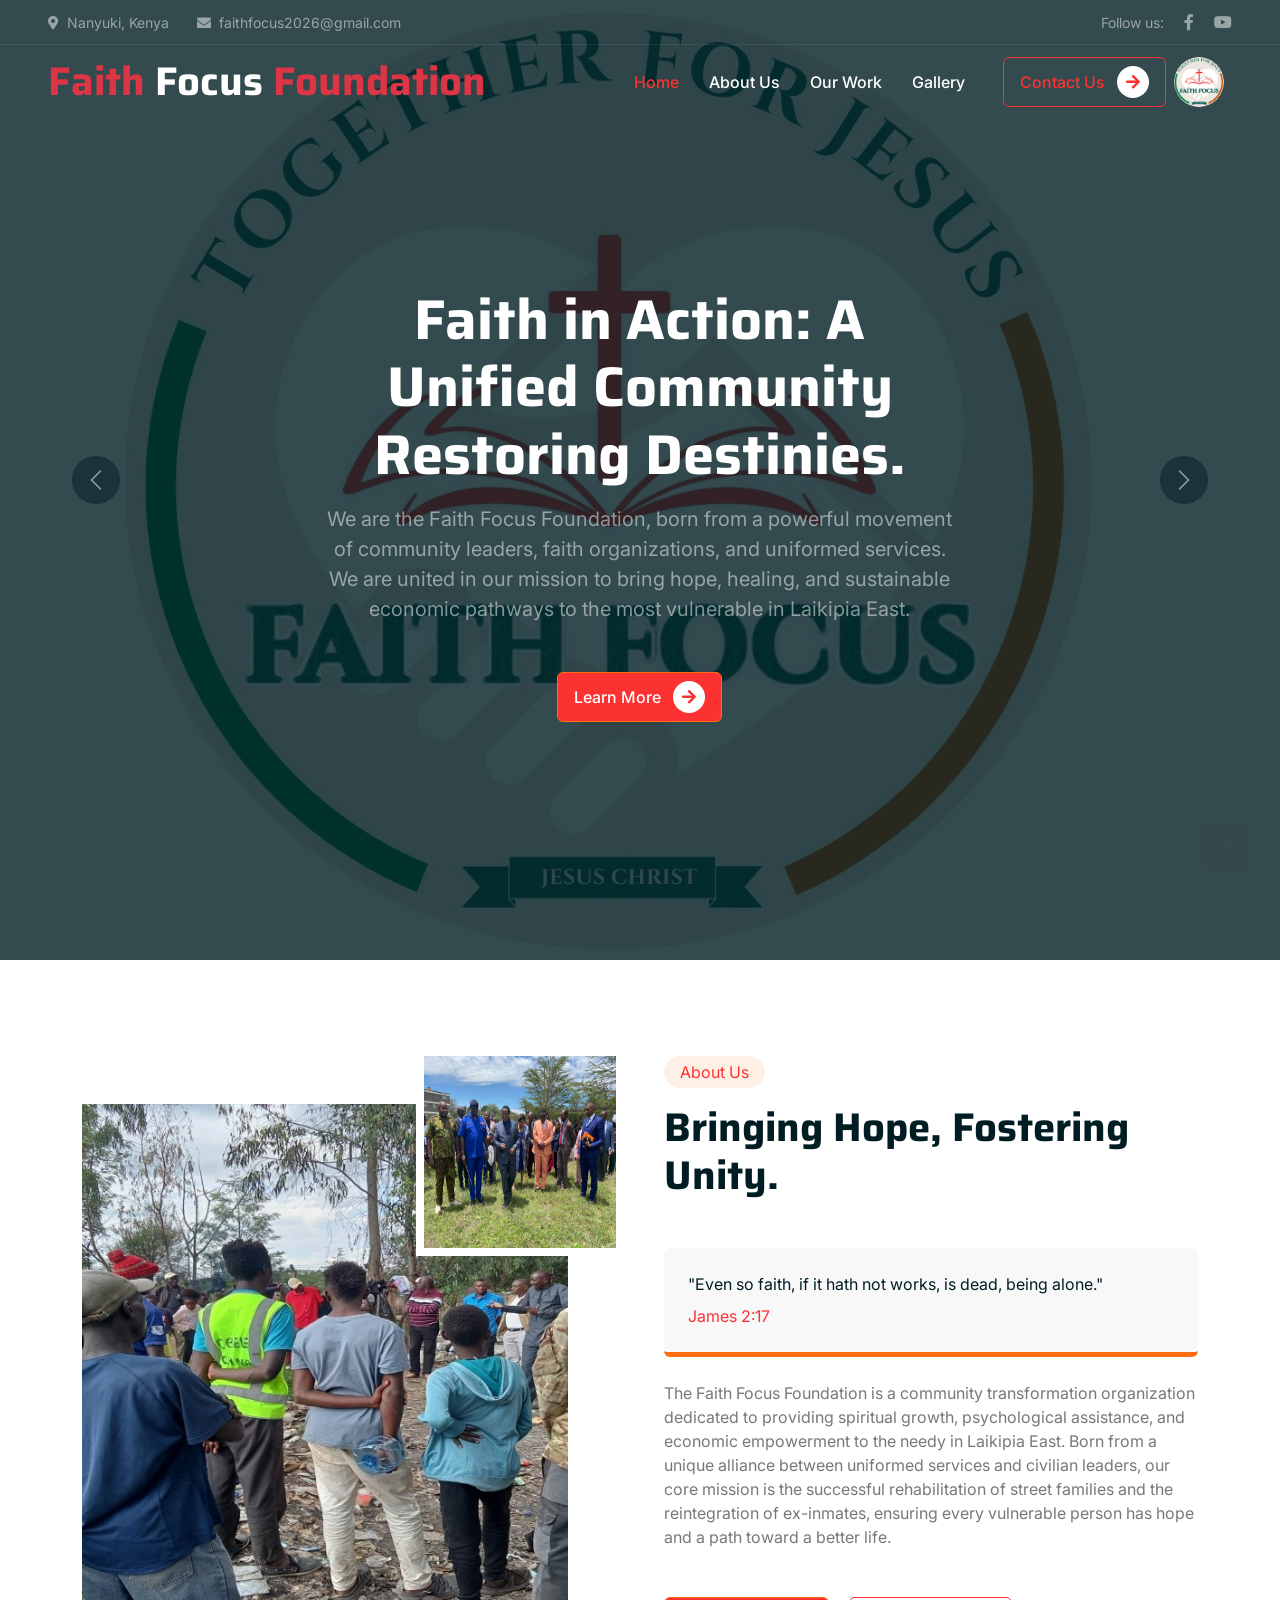
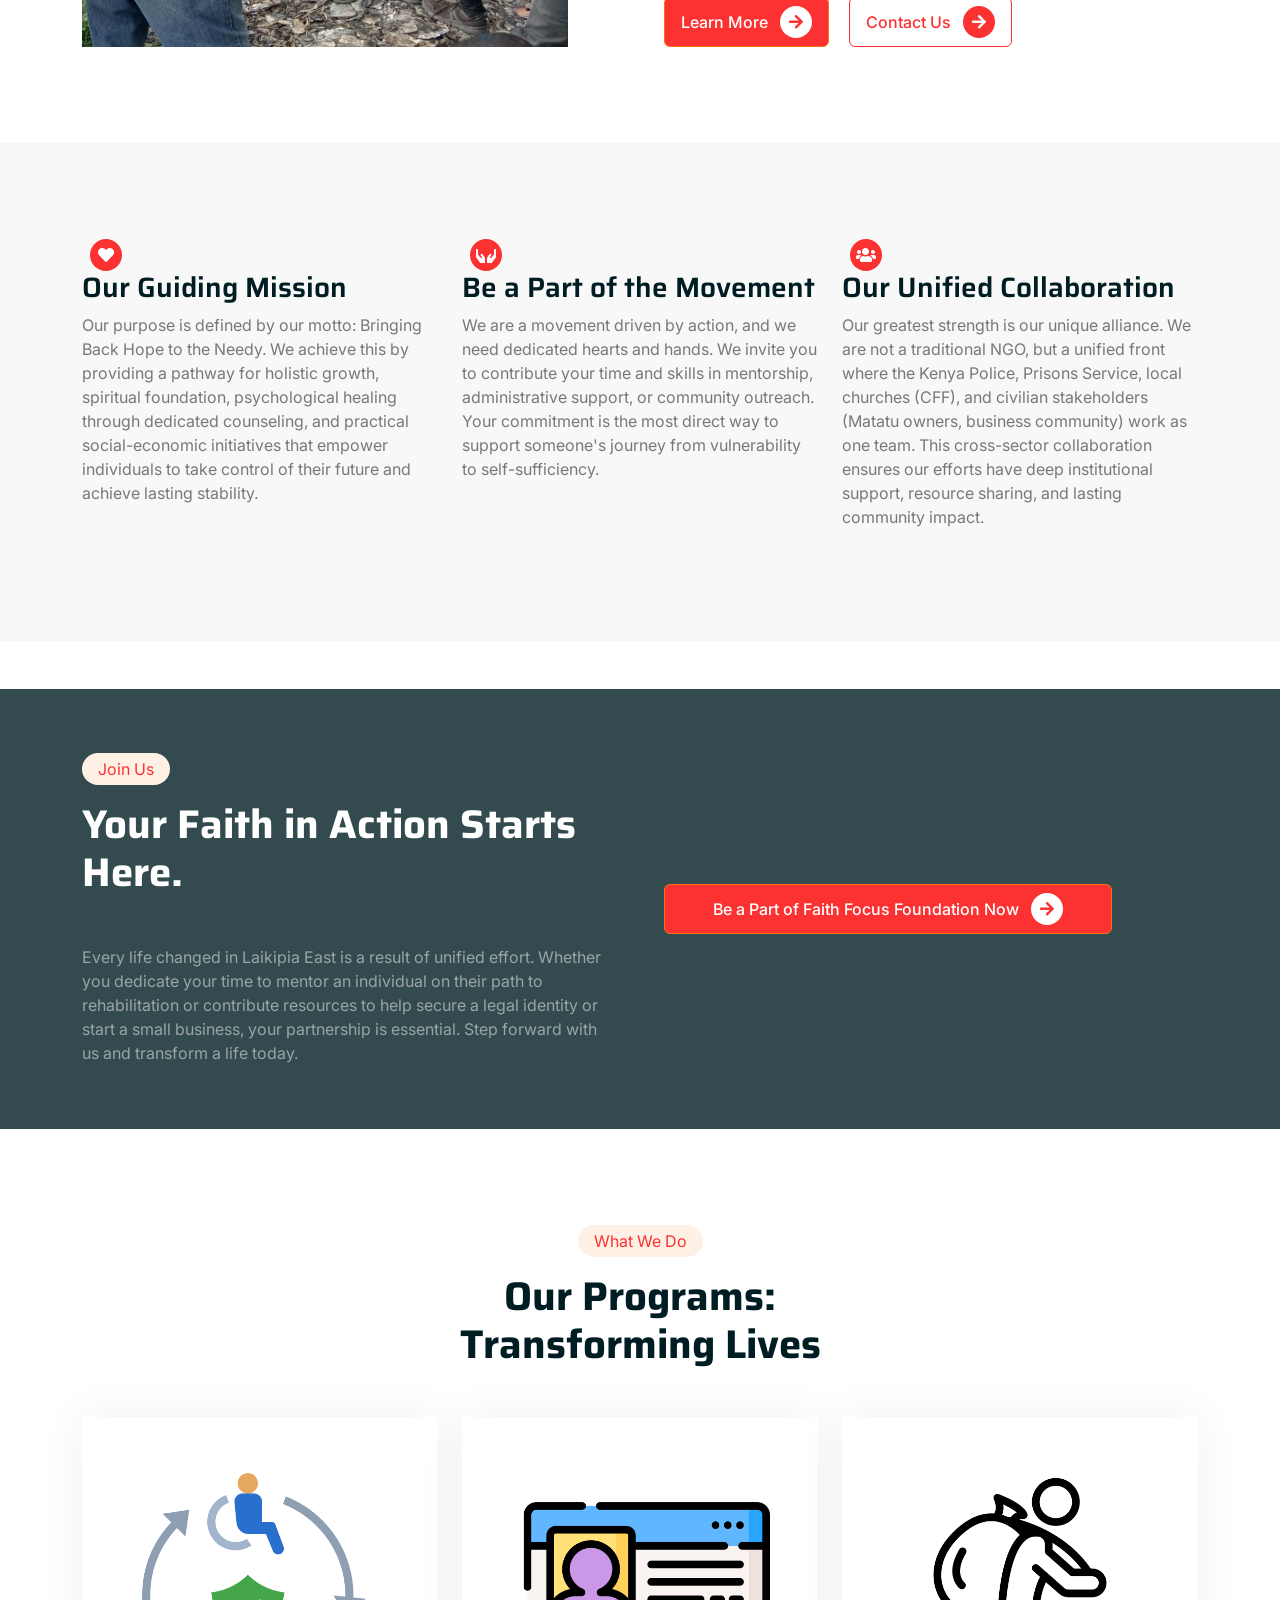
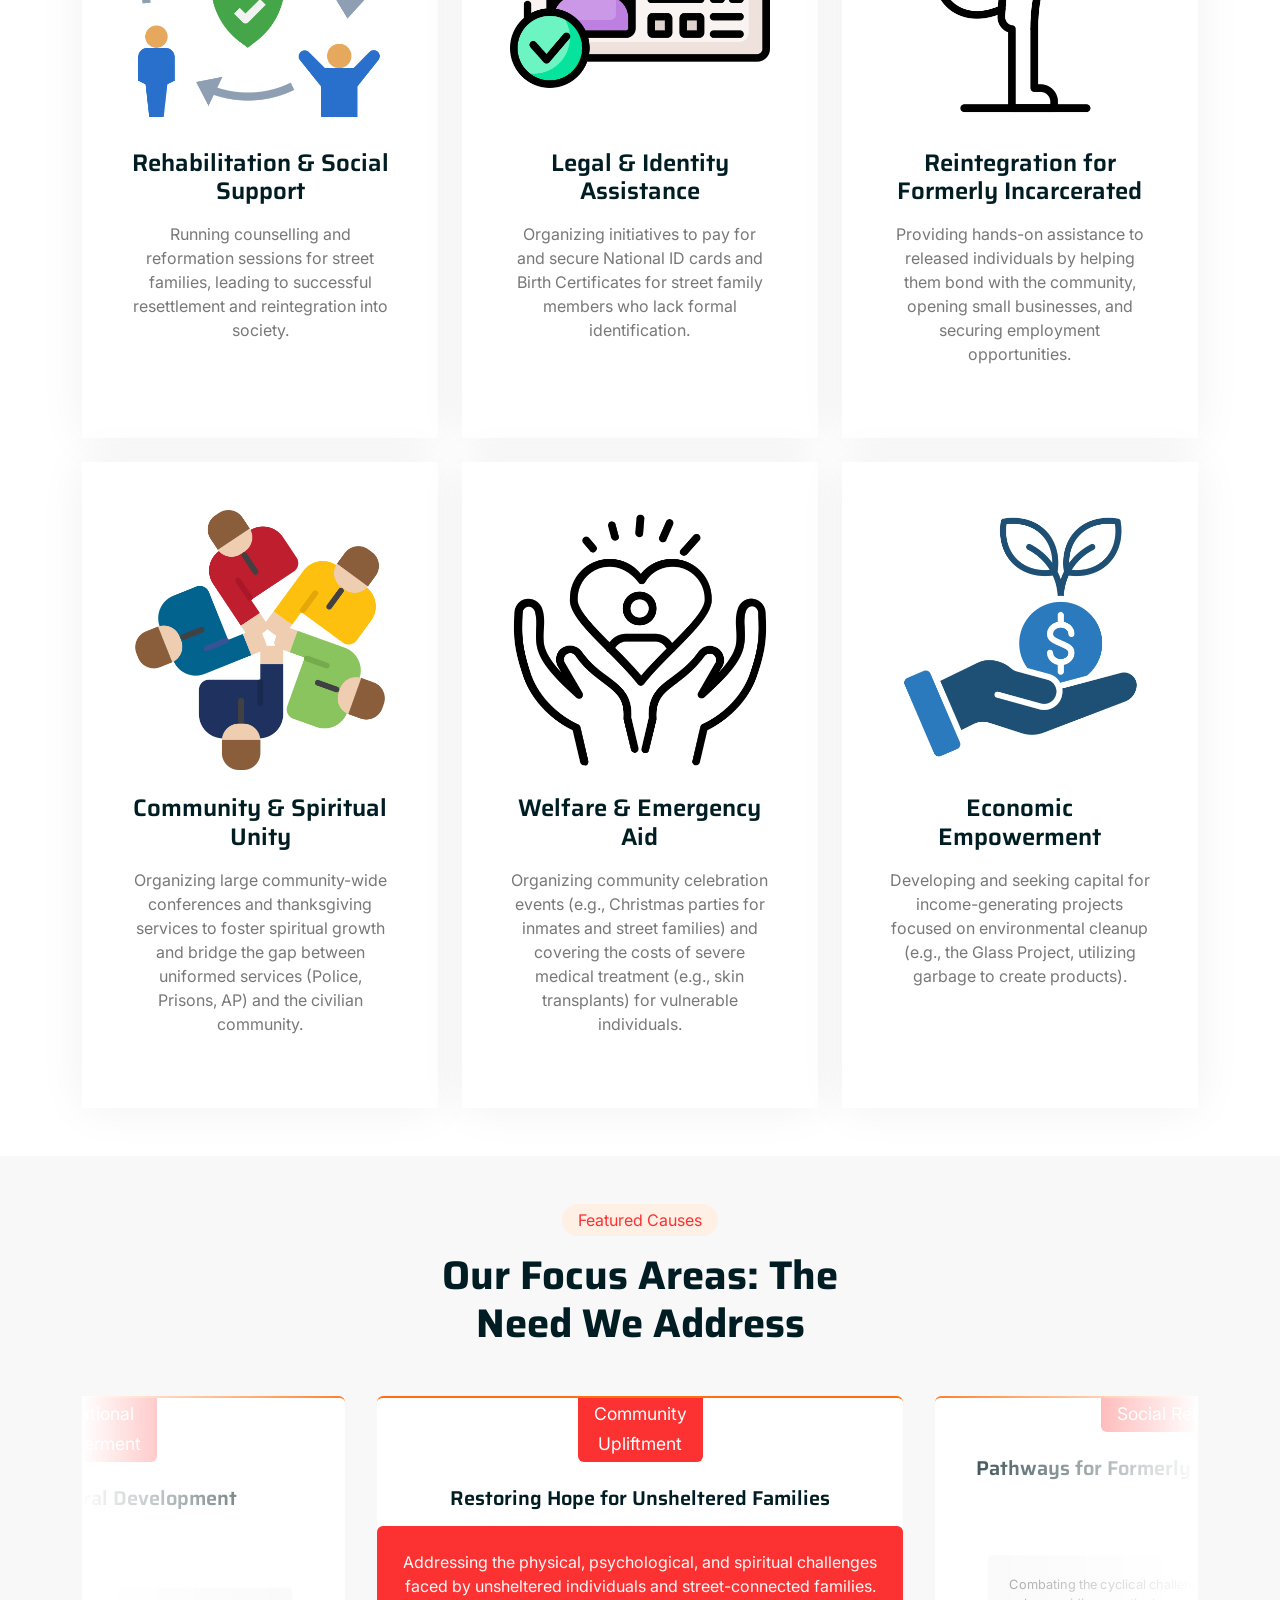
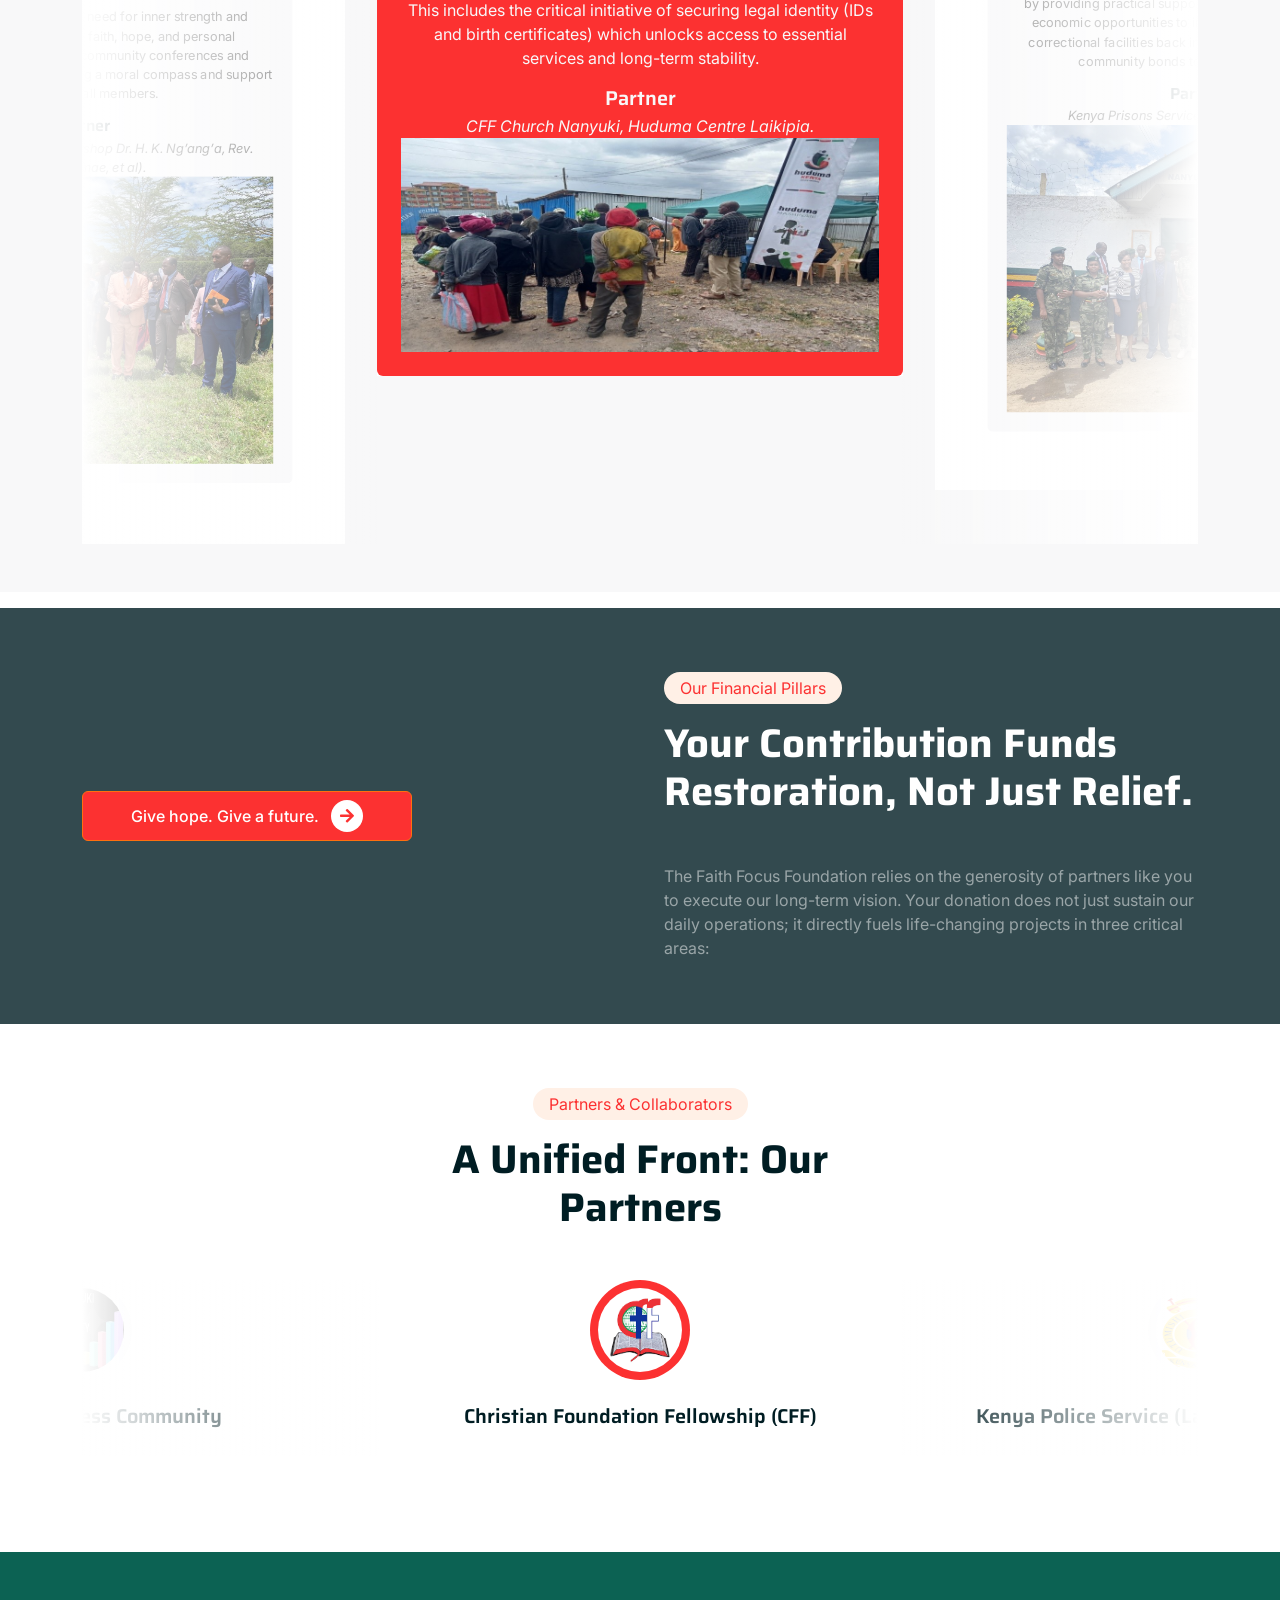
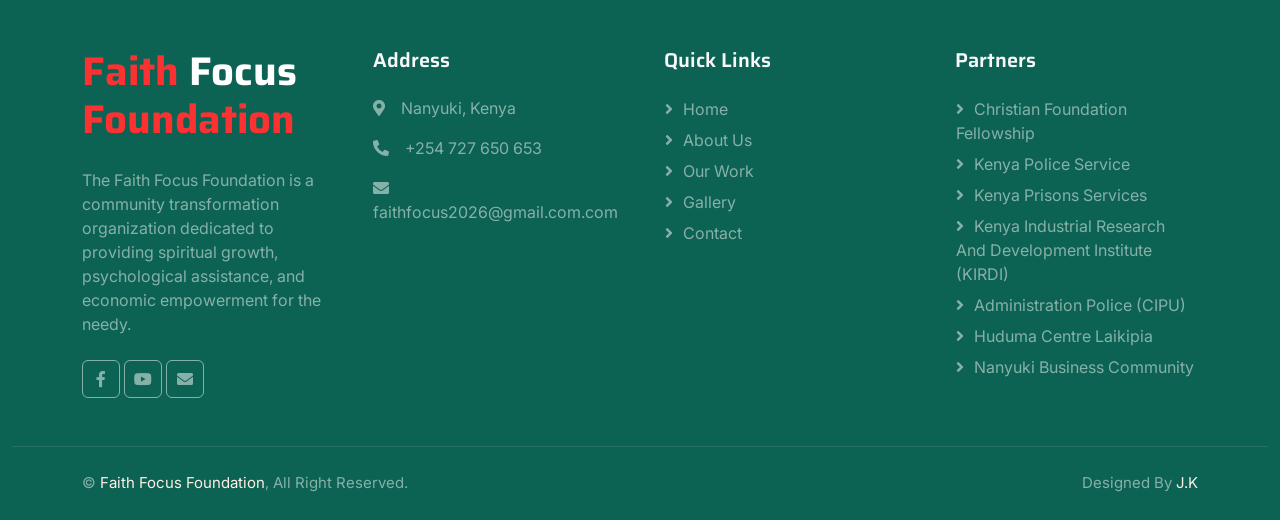
==== index.html @ 29aa6e31 "feat: changing the directories. adding custom content. adding a working email form. working on the n" ====
<!DOCTYPE html>
<html lang="en">

<head>
    <meta charset="utf-8">
    <title>Faith Focus Foundation</title>
    <meta content="width=device-width, initial-scale=1.0" name="viewport">
    <meta content="" name="keywords">
    <meta content="" name="description">
    
    <!-- Favicon -->
    <link href="img/Pasted image.png" rel="icon">
    
    <!-- Google Web Fonts -->
    <link rel="preconnect" href="https://fonts.googleapis.com">
    <link rel="preconnect" href="https://fonts.gstatic.com" crossorigin>
    <link href="https://fonts.googleapis.com/css2?family=Inter:wght@400;500;600&family=Saira:wght@500;600;700&display=swap" rel="stylesheet"> 
    
    <!-- Icon Font Stylesheet -->
    <link href="https://cdnjs.cloudflare.com/ajax/libs/font-awesome/5.10.0/css/all.min.css" rel="stylesheet">
    <link href="https://cdn.jsdelivr.net/npm/bootstrap-icons@1.4.1/font/bootstrap-icons.css" rel="stylesheet">
    
    <!-- Libraries Stylesheet -->
    <link href="lib/animate/animate.min.css" rel="stylesheet">
    <link href="lib/owlcarousel/assets/owl.carousel.min.css" rel="stylesheet">
    
    <!-- Customized Bootstrap Stylesheet -->
    <link href="css/bootstrap.min.css" rel="stylesheet">
    
    <!-- Template Stylesheet -->
    <link href="css/style.css" rel="stylesheet">
</head>

<body>
    <!-- Spinner Start -->
    <div id="spinner" class="show bg-white position-fixed translate-middle w-100 vh-100 top-50 start-50 d-flex align-items-center justify-content-center">
        <div class="spinner-grow text-primary" role="status"></div>
    </div>
    <!-- Spinner End -->
    
    
    <!-- Navbar Start -->
    <div class="container-fluid fixed-top px-0 wow fadeIn" data-wow-delay="0.1s">
        <div class="top-bar text-white-50 row gx-0 align-items-center d-none d-lg-flex">
            <div class="col-lg-6 px-5 text-start">
                <small><i class="fa fa-map-marker-alt me-2"></i>Nanyuki, Kenya</small>
                <small class="ms-4"><i class="fa fa-envelope me-2"></i>faithfocus2026@gmail.com</small>
            </div>
            <div class="col-lg-6 px-5 text-end">
                <small>Follow us:</small>
                <a class="text-white-50 ms-3" href="https://www.facebook.com/cff.nanyuki/"><i class="fab fa-facebook-f"></i></a>
                <a class="text-white-50 ms-3" href="https://www.youtube.com/@cffnanyukitownchurch"><i class="fab fa-youtube"></i></a>
            </div>
        </div>
        
        <nav class="navbar navbar-expand-lg navbar-dark py-lg-0 px-lg-5 wow fadeIn" data-wow-delay="0.1s">
            <a href="index.html" class="navbar-brand ms-4 ms-lg-0">
                <!-- <img class="img-fluid rounded-circle" src="img/cropped_circle_image.png" style="width: 70px; height: 70px;"> -->
                <h1 class="fw-bold text-danger m-0">Faith <span class="text-white">Focus</span> Foundation</h1>
            </a>
            <button type="button" class="navbar-toggler me-4" data-bs-toggle="collapse" data-bs-target="#navbarCollapse">
                <span class="navbar-toggler-icon"></span>
            </button>
            <div class="collapse navbar-collapse" id="navbarCollapse">
                <div class="navbar-nav ms-auto p-4 p-lg-0">
                    <a href="index.html" class="nav-item nav-link active">Home</a>
                    <a href="about.html" class="nav-item nav-link">About Us</a>
                    <a href="causes.html" class="nav-item nav-link">Our Work</a>
                    <!-- <a href="team.html" class="nav-item nav-link">Our Team</a> -->
                    <!-- <a href="testimonial.html" class="nav-item nav-link">Testimonial</a> -->
                    <a href="gallery.html" class="nav-item nav-link">Gallery</a>
                    <!-- <a href="blog.html" class="nav-item nav-link">Blog</a> -->
                    
                    <!-- <div class="nav-item dropdown">
                        <a href="#" class="nav-link dropdown-toggle" data-bs-toggle="dropdown">Pages</a>
                        <div class="dropdown-menu m-0">
                            <a href="404.html" class="dropdown-item">404 Page</a>
                        </div>
                    </div> -->
                </div>
                <div class="d-none d-lg-flex ms-2">
                    <a class="btn btn-outline-primary py-2 px-3" href="contact.html">
                        Contact Us
                        <div class="d-inline-flex btn-sm-square bg-white text-primary rounded-circle ms-2">
                            <i class="fa fa-arrow-right"></i>
                        </div>
                    </a>
                </div>            
                <img class="img-fluid rounded-circle mx-2" src="img/cropped_circle_image.png" style="width: 50px; height: 50px;">
            </div>
        </nav>
    </div>
    <!-- Navbar End -->
    
    
    <!-- Carousel Start -->
    <div class="container-fluid p-0 mb-5">
        <div id="header-carousel" class="carousel slide" data-bs-ride="carousel">
            <div class="carousel-inner">
                <div class="carousel-item active">
                    <img class="w-100" src="img/fff2.jpg" alt="Image">
                    <div class="carousel-caption">
                        <div class="container">
                            <div class="row justify-content-center">
                                <div class="col-lg-7 pt-5">
                                    <h1 class="display-4 text-white mb-3 animated slideInDown">Faith in Action: A Unified Community Restoring Destinies.</h1>
                                    <p class="fs-5 text-white-50 mb-5 animated slideInDown">We are the Faith Focus Foundation, born from a powerful movement of community leaders, faith organizations, and uniformed services. We are united in our mission to bring hope, healing, and sustainable economic pathways to the most vulnerable in Laikipia East.</p>
                                    <a class="btn btn-primary py-2 px-3 animated slideInDown" href="about.html">
                                        Learn More
                                        <div class="d-inline-flex btn-sm-square bg-white text-primary rounded-circle ms-2">
                                            <i class="fa fa-arrow-right"></i>
                                        </div>
                                    </a>
                                    <!-- <a class="btn btn-outline-primary py-2 px-3 animated slideInDown popup-vimeo text-primary" href="https://vimeo.com/45830194">
                                        Watch Video
                                        <div class="d-inline-flex btn-sm-square bg-white text-primary rounded-circle ms-2">
                                            <i class="fa fa-play"></i>
                                        </div>
                                    </a> -->
                                    <!-- remember to bring the popup-vimeo from main.js welfare -->
                                </div>
                            </div>
                        </div>
                    </div>
                </div>
                <div class="carousel-item">
                    <img class="w-100" src="img/image2.png" alt="Image">
                    <div class="carousel-caption">
                        <div class="container">
                            <div class="row justify-content-center">
                                <div class="col-lg-7 pt-5">
                                    <h1 class="display-4 text-white mb-3 animated slideInDown"> A Community United: Every Hand Lifts a Life.</h1>
                                    <p class="fs-5 text-white-50 mb-5 animated slideInDown">The Faith Focus Foundation embodies the spirit of local solidarity. We bring together diverse groups from business owners to law enforcement—in a shared mission to serve, counsel, and empower our most vulnerable neighbors. We are stronger together.
                                        
                                    </p>
                                    <a class="btn btn-primary py-2 px-3 animated slideInDown" href="about.html">
                                        Learn More
                                        <div class="d-inline-flex btn-sm-square bg-white text-primary rounded-circle ms-2">
                                            <i class="fa fa-arrow-right"></i>
                                        </div>
                                    </a>
                                    <!-- <a class="btn btn-outline-primary py-2 px-3 animated slideInDown" href="https://vimeo.com/45830194">
                                        Watch Video
                                        <div class="d-inline-flex btn-sm-square bg-white text-primary rounded-circle ms-2">
                                            <i class="fa fa-play"></i>
                                        </div>
                                    </a> -->
                                </div>
                            </div>
                        </div>
                    </div>
                </div>
                <div class="carousel-item">
                    <img class="w-100" src="img/image5.jpg" alt="Image">
                    <div class="carousel-caption">
                        <div class="container">
                            <div class="row justify-content-center">
                                <div class="col-lg-7 pt-5">
                                    <h1 class="display-4 text-white mb-3 animated slideInDown">Transforming Lives: Spreading Hope Through Faith and Works.</h1>
                                    <p class="fs-5 text-white-50 mb-5 animated slideInDown"> Driven by our faith in the Gospel, our ministry is expressed through tangible action. Whether it is a community conference or covering the cost of life-saving medical care, we are committed to living out our spiritual mandate by restoring dignity and spreading the message of hope and eternal worth.</p>
                                    <a class="btn btn-primary py-2 px-3 animated slideInDown" href="about.html">
                                        Learn More
                                        <div class="d-inline-flex btn-sm-square bg-white text-primary rounded-circle ms-2">
                                            <i class="fa fa-arrow-right"></i>
                                        </div>
                                    </a>
                                    <!-- <a class="btn btn-outline-primary py-2 px-3 animated slideInDown" href="https://vimeo.com/45830194">
                                        Watch Video
                                        <div class="d-inline-flex btn-sm-square bg-white text-primary rounded-circle ms-2">
                                            <i class="fa fa-play"></i>
                                        </div>
                                    </a> -->
                                </div>
                            </div>
                        </div>
                    </div>
                </div>
            </div>
            <button class="carousel-control-prev" type="button" data-bs-target="#header-carousel"
            data-bs-slide="prev">
            <span class="carousel-control-prev-icon" aria-hidden="true"></span>
            <span class="visually-hidden">Previous</span>
        </button>
        <button class="carousel-control-next" type="button" data-bs-target="#header-carousel"
        data-bs-slide="next">
        <span class="carousel-control-next-icon" aria-hidden="true"></span>
        <span class="visually-hidden">Next</span>
    </button>
</div>
</div>
<!-- Carousel End -->


<!-- About Start -->
<div class="container-fluid py-5">
    <div class="container">
        <div class="row g-5">
            <div class="col-lg-6 wow fadeInUp" data-wow-delay="0.1s">
                <div class="position-relative overflow-hidden h-100" style="min-height: 400px;">
                    <img class="position-absolute w-100 h-100 pt-5 pe-5" src="img/image3.jpg" alt="" style="object-fit: cover;">
                    <img class="position-absolute top-0 end-0 bg-white ps-2 pb-2" src="img/image4.jpg" alt="" style="width: 200px; height: 200px;">
                </div>
            </div>
            <div class="col-lg-6 wow fadeInUp" data-wow-delay="0.5s">
                <div class="h-100">
                    <div class="d-inline-block rounded-pill bg-secondary text-primary py-1 px-3 mb-3">About Us</div>
                    <h1 class="display-6 mb-5">Bringing Hope, Fostering Unity.</h1>
                    <div class="bg-light border-bottom border-5 border-primary rounded p-4 mb-4">
                        <p class="text-dark mb-2">"Even so faith, if it hath not works, is dead, being alone."</p>
                        <span class="text-primary">James 2:17</span>
                    </div>
                    <p class="mb-5">The Faith Focus Foundation is a community transformation organization dedicated to providing spiritual growth, psychological assistance, and economic empowerment to the needy in Laikipia East. Born from a unique alliance between uniformed services and civilian leaders, our core mission is the successful rehabilitation of street families and the reintegration of ex-inmates, ensuring every vulnerable person has hope and a path toward a better life.</p>
                    <a class="btn btn-primary py-2 px-3 me-3" href="about.html">
                        Learn More
                        <div class="d-inline-flex btn-sm-square bg-white text-primary rounded-circle ms-2">
                            <i class="fa fa-arrow-right"></i>
                        </div>
                    </a>
                    <a class="btn btn-outline-primary py-2 px-3" href="contact.html">
                        Contact Us
                        <div class="d-inline-flex btn-sm-square bg-primary text-white rounded-circle ms-2">
                            <i class="fa fa-arrow-right"></i>
                        </div>
                    </a>
                </div>
            </div>
        </div>
    </div>
</div>
<!-- About End -->

<!-- mission start -->
<div class="container-fluid bg-light my-5 py-5">
    <div class="container py-5 wow fadeInUp" data-wow-delay="0.1s"> 
        <div class="row">
            
            <div class="col-md-4 wow fadeInUp" data-wow-delay="0.1s">
                <div class="media block-6">
                    <div class="d-inline-flex btn-sm-square bg-primary text-white rounded-circle ms-2">
                        <i class="fas fa-heart"></i>
                    </div>
                    <div class="media-body">
                        <h3 class="heading">Our Guiding Mission</h3>
                        <p>Our purpose is defined by our motto: Bringing Back Hope to the Needy. We achieve this by providing a pathway for holistic growth, spiritual foundation, psychological healing through dedicated counseling, and practical social-economic initiatives that empower individuals to take control of their future and achieve lasting stability.</p>
                        <!-- <p><a href="#" class="link-underline">Learn More</a></p> -->
                    </div>
                </div>     
            </div>
            
            <div class="col-md-4 wow fadeInUp" data-wow-delay="0.2s">
                <div class="media block-6">
                    <div class="d-inline-flex btn-sm-square bg-primary text-white rounded-circle ms-2">
                        <i class="fa fa-hands"></i>
                    </div>
                    <div class="media-body">
                        <h3 class="heading">Be a Part of the Movement</h3>
                        <p>We are a movement driven by action, and we need dedicated hearts and hands. We invite you to contribute your time and skills in mentorship, administrative support, or community outreach. Your commitment is the most direct way to support someone's journey from vulnerability to self-sufficiency.</p>
                        <!-- <p><a href="#" class="link-underline">Learn More</a></p> -->
                    </div>
                </div>  
            </div>
            
            <div class="col-md-4">
                <div class="media block-6 wow fadeInUp" data-wow-delay="0.3s">
                    <div class="d-inline-flex btn-sm-square bg-primary text-white rounded-circle ms-2">
                        <i class="fa fa-users"></i>
                    </div>
                    <div class="media-body">
                        <h3 class="heading">Our Unified Collaboration</h3>
                        <p>Our greatest strength is our unique alliance. We are not a traditional NGO, but a unified front where the Kenya Police, Prisons Service, local churches (CFF), and civilian stakeholders (Matatu owners, business community) work as one team. This cross-sector collaboration ensures our efforts have deep institutional support, resource sharing, and lasting community impact.</p>
                        <!-- <p><a href="#" class="link-underline">Learn More</a></p> -->
                    </div>
                </div> 
            </div>
            
        </div>
    </div>
</div>

<!-- mission end -->

<!-- volunteer Start -->
<div class="container-fluid donate my-5 py-5" data-parallax="scroll" data-image-src="">
    <div class="container ">
        <div class="row g-5 align-items-center py-3">
            <div class="col-lg-6 wow fadeIn" data-wow-delay="0.1s">
                <div class="d-inline-block rounded-pill bg-secondary text-primary py-1 px-3 mb-3">Join Us</div>
                <h1 class="display-6 text-white mb-5">Your Faith in Action Starts Here.</h1>
                <p class="text-white-50 mb-0">Every life changed in Laikipia East is a result of unified effort. Whether you dedicate your time to mentor an individual on their path to rehabilitation or contribute resources to help secure a legal identity or start a small business, your partnership is essential. Step forward with us and transform a life today.</p>
            </div>
            <div class="col-lg-6 wow fadeIn align-items-center" data-wow-delay="0.5s">
                <div class="col-12 justify-content-center">
                    <a class="btn btn-primary py-2 px-5 me-3" href="contact.html#donate">
                        Be a Part of Faith Focus Foundation Now
                        <div class="d-inline-flex btn-sm-square bg-white text-primary rounded-circle ms-2">
                            <i class="fa fa-arrow-right"></i>
                        </div>
                    </a>
                </div>
            </div>
        </div>
    </div>
</div>
<!-- volunteer End -->

<!-- Service Start -->
<div class="container-xxl py-5">
    <div class="container">
        <div class="text-center mx-auto mb-5 wow fadeInUp" data-wow-delay="0.1s" style="max-width: 500px;">
            <div class="d-inline-block rounded-pill bg-secondary text-primary py-1 px-3 mb-3">What We Do</div>
            <h1 class="display-6 mb-5">Our Programs: Transforming Lives</h1>
        </div>
        <div class="row g-4 justify-content-center">
            <div class="col-lg-4 col-md-6 wow fadeInUp" data-wow-delay="0.1s">
                <div class="service-item bg-white text-center h-100 p-4 p-xl-5">
                    <img class="img-fluid mb-4" src="img/rehabilitation.png" alt="">
                    <h4 class="mb-3">Rehabilitation & Social Support</h4>
                    <p class="mb-4">Running counselling and reformation sessions for street families, leading to successful resettlement and reintegration into society.</p>
                    
                </div>
            </div>
            <div class="col-lg-4 col-md-6 wow fadeInUp" data-wow-delay="0.3s">
                <div class="service-item bg-white text-center h-100 p-4 p-xl-5">
                    <img class="img-fluid mb-4" src="img/identity-card.png" alt="">
                    <h4 class="mb-3">Legal & Identity Assistance</h4>
                    <p class="mb-4">Organizing initiatives to pay for and secure National ID cards and Birth Certificates for street family members who lack formal identification.</p>
                    
                </div>
            </div>
            <div class="col-lg-4 col-md-6 wow fadeInUp" data-wow-delay="0.5s">
                <div class="service-item bg-white text-center h-100 p-4 p-xl-5">
                    <img class="img-fluid mb-4" src="img/man.png" alt="">
                    <h4 class="mb-3">Reintegration for Formerly Incarcerated</h4>
                    <p class="mb-4">Providing hands-on assistance to released individuals by helping them bond with the community, opening small businesses, and securing employment opportunities.</p>
                    
                </div>
            </div>
            <div class="col-lg-4 col-md-6 wow fadeInUp" data-wow-delay="0.1s">
                <div class="service-item bg-white text-center h-100 p-4 p-xl-5">
                    <img class="img-fluid mb-4" src="img/partners.png" alt="">
                    <h4 class="mb-3">Community & Spiritual Unity</h4>
                    <p class="mb-4">Organizing large community-wide conferences and thanksgiving services to foster spiritual growth and bridge the gap between uniformed services (Police, Prisons, AP) and the civilian community.</p>
                    
                </div>
            </div>
            <div class="col-lg-4 col-md-6 wow fadeInUp" data-wow-delay="0.3s">
                <div class="service-item bg-white text-center h-100 p-4 p-xl-5">
                    <img class="img-fluid mb-4" src="img/humanity.png" alt="">
                    <h4 class="mb-3">Welfare & Emergency Aid</h4>
                    <p class="mb-4">Organizing community celebration events (e.g., Christmas parties for inmates and street families) and covering the costs of severe medical treatment (e.g., skin transplants) for vulnerable individuals.
                        
                        
                        
                    </p>
                    
                </div>
            </div>
            <div class="col-lg-4 col-md-6 wow fadeInUp" data-wow-delay="0.5s">
                <div class="service-item bg-white text-center h-100 p-4 p-xl-5">
                    <img class="img-fluid mb-4" src="img/empowerment.png" alt="">
                    <h4 class="mb-3">Economic Empowerment</h4>
                    <p class="mb-4">Developing and seeking capital for income-generating projects focused on environmental cleanup (e.g., the Glass Project, utilizing garbage to create products).</p>
                    
                </div>
            </div>
        </div>
    </div>
</div>
<!-- Service End -->

<!-- clause try 1 start -->
<div class="container-fluid py-5 bg-light">
    <div class="container">
        <div class="text-center mx-auto mb-5 wow fadeInUp" data-wow-delay="0.1s" style="max-width: 500px;">
            <div class="d-inline-block rounded-pill bg-secondary text-primary py-1 px-3 mb-3">Featured Causes</div>
            <h1 class="display-6 mb-5">Our Focus Areas: The Need We Address</h1>
        </div>
        
        <div class="owl-carousel testimonial-carousel wow fadeInUp" data-wow-delay="0.1s">            
            
            <div class="testimonial-item text-center bg-white mx-3">
                <div class="border-top border-2 border-primary rounded-top overflow-hidden h-100">
                    
                    <div class="d-inline-block bg-primary text-white rounded-bottom fs-5 pb-1 px-3 mb-4">
                        <small>Community <br> Upliftment</small>
                    </div>
                    <h5 class="mb-3">Restoring Hope for Unsheltered Families</h5>
                    <!-- <p>Tempor erat elitr rebum at clita dolor diam ipsum sit diam amet diam et eos</p> -->
                    
                    <div class="testimonial-text rounded text-center p-4">
                        <p>Addressing the physical, psychological, and spiritual challenges faced by unsheltered individuals and street-connected families. This includes the critical initiative of securing legal identity (IDs and birth certificates) which unlocks access to essential services and long-term stability.</p>
                        <h5 class="mb-1">Partner</h5>
                        <span class="fst-italic">CFF Church Nanyuki, Huduma Centre Laikipia.</span>
                        <img class="img-fluid" src="img/Huduma-id.jpg" alt="">
                        
                    </div>
                </div>
            </div>
            
            <div class="testimonial-item text-center bg-white mx-3">
                <div class="border-top border-2 border-primary rounded-top overflow-hidden h-100">
                    
                    <div class="d-inline-block bg-primary text-white rounded-bottom fs-5 pb-1 px-3 mb-4">
                        <small>Social Reintegration</small>
                    </div>
                    <h5 class="mb-3">Pathways for Formerly Incarcerated Individuals</h5>
                    <!-- <p>Tempor erat elitr rebum at clita dolor diam ipsum sit diam amet diam et eos</p> -->
                    
                    <div class="testimonial-text rounded text-center p-4">
                        <p>Combating the cyclical challenges of economic marginalization by providing practical support, mentorship, and immediate economic opportunities to individuals transitioning from correctional facilities back into society, fostering positive community bonds to prevent recidivism.</p>
                        <h5 class="mb-1">Partner</h5>
                        <span class="fst-italic">Kenya Prisons Service (Nanyuki GK Prison).</span>
                        <img class="img-fluid" src="img/prison.jpg" alt="">
                        
                    </div>
                </div>
            </div>
            
            <div class="testimonial-item text-center bg-white mx-3">
                <div class="border-top border-2 border-primary rounded-top overflow-hidden h-100">
                    
                    <div class="d-inline-block bg-primary text-white rounded-bottom fs-5 pb-1 px-3 mb-4">
                        <small>Unity & Collaboration</small>
                    </div>
                    <h5 class="mb-3">Bridging the Divide Between Services and Citizens</h5>
                    <!-- <p>Tempor erat elitr rebum at clita dolor diam ipsum sit diam amet diam et eos</p> -->
                    
                    <div class="testimonial-text rounded text-center p-4">
                        <p>Actively working to dissolve historical tensions and build mutual respect between community members and uniformed services (Police, Prison, AP) through joint, faith-based programs, collaborative welfare projects, and shared platforms for dialogue.</p>
                        <h5 class="mb-1">Partner</h5>
                        <span class="fst-italic">Kenya Police Service, Kenya Prisons Service, Administration Police Service.</span>
                        <img class="img-fluid" src="img/police.jpg" alt="">
                        
                    </div>
                </div>
            </div>
            
            <div class="testimonial-item text-center bg-white mx-3">
                <div class="border-top border-2 border-primary rounded-top overflow-hidden h-100">
                    
                    <div class="d-inline-block bg-primary text-white rounded-bottom fs-5 pb-1 px-3 mb-4">
                        <small>Foundational <br> Empowerment</small>
                    </div>
                    <h5 class="mb-3">Spiritual and Moral Development</h5>
                    <!-- <p>Tempor erat elitr rebum at clita dolor diam ipsum sit diam amet diam et eos</p> -->
                    
                    <div class="testimonial-text rounded text-center p-4">
                        <p>Addressing the foundational need for inner strength and resilience by championing faith, hope, and personal development through large community conferences and continuous mentorship, providing a moral compass and support structure for all members.</p>
                        <h5 class="mb-1">Partner</h5>
                        <span class="fst-italic">Religious Leadership (Archbishop Dr. H. K. Ng’ang’a, Rev. Laban Wamae, et al).</span>
                        <img class="img-fluid" src="img/reli.jpg" alt="">
                        
                    </div>
                </div>
            </div>
        </div>
    </div>
</div>
<!-- clause try 2 end -->

<!-- Causes Start -->
<!-- <div class="container-fluid bg-light my-5 py-5">
    <div class="container py-5">
        <div class="text-center mx-auto mb-5 wow fadeInUp" data-wow-delay="0.1s" style="max-width: 500px;">
            <div class="d-inline-block rounded-pill bg-secondary text-primary py-1 px-3 mb-3">Feature Causes</div>
            <h1 class="display-6 mb-5">Every Child Deserves The Opportunity To Learn</h1>
        </div>
        <div class="row g-4 justify-content-center">
            <div class="col-lg-4 col-md-6 wow fadeInUp" data-wow-delay="0.1s">
                <div class="causes-item d-flex flex-column bg-white border-top border-5 border-primary rounded-top overflow-hidden h-100">
                    <div class="text-center p-4 pt-0">
                        <div class="d-inline-block bg-primary text-white rounded-bottom fs-5 pb-1 px-3 mb-4">
                            <small>Education</small>
                        </div>
                        <h5 class="mb-3">Education For African Children</h5>
                        <p>Tempor erat elitr rebum at clita dolor diam ipsum sit diam amet diam et eos</p>
                        <div class="causes-progress bg-light p-3 pt-2">
                            <div class="d-flex justify-content-between">
                                <p class="text-dark">$10,000 <small class="text-body">Goal</small></p>
                                <p class="text-dark">$9,542 <small class="text-body">Raised</small></p>
                            </div>
                            <div class="progress">
                                <div class="progress-bar" role="progressbar" aria-valuenow="90" aria-valuemin="0" aria-valuemax="100">
                                    <span>90%</span>
                                </div>
                            </div>
                        </div>
                    </div>
                    <div class="position-relative mt-auto">
                        <img class="img-fluid" src="img/courses-1.jpg" alt="">
                        <div class="causes-overlay">
                            <a class="btn btn-outline-primary" href="">
                                Read More
                                <div class="d-inline-flex btn-sm-square bg-primary text-white rounded-circle ms-2">
                                    <i class="fa fa-arrow-right"></i>
                                </div>
                            </a>
                        </div>
                    </div>
                </div>
            </div>
            <div class="col-lg-4 col-md-6 wow fadeInUp" data-wow-delay="0.3s">
                <div class="causes-item d-flex flex-column bg-white border-top border-5 border-primary rounded-top overflow-hidden h-100">
                    <div class="text-center p-4 pt-0">
                        <div class="d-inline-block bg-primary text-white rounded-bottom fs-5 pb-1 px-3 mb-4">
                            <small>Pure Water</small>
                        </div>
                        <h5 class="mb-3">Ensure Pure Drinking Water</h5>
                        <p>Tempor erat elitr rebum at clita dolor diam ipsum sit diam amet diam et eos</p>
                        <div class="causes-progress bg-light p-3 pt-2">
                            <div class="d-flex justify-content-between">
                                <p class="text-dark">$10,000 <small class="text-body">Goal</small></p>
                                <p class="text-dark">$9,542 <small class="text-body">Raised</small></p>
                            </div>
                            <div class="progress">
                                <div class="progress-bar" role="progressbar" aria-valuenow="90" aria-valuemin="0" aria-valuemax="100">
                                    <span>90%</span>
                                </div>
                            </div>
                        </div>
                    </div>
                    <div class="position-relative mt-auto">
                        <img class="img-fluid" src="img/courses-2.jpg" alt="">
                        <div class="causes-overlay">
                            <a class="btn btn-outline-primary" href="">
                                Read More
                                <div class="d-inline-flex btn-sm-square bg-primary text-white rounded-circle ms-2">
                                    <i class="fa fa-arrow-right"></i>
                                </div>
                            </a>
                        </div>
                    </div>
                </div>
            </div>
            <div class="col-lg-4 col-md-6 wow fadeInUp" data-wow-delay="0.5s">
                <div class="causes-item d-flex flex-column bg-white border-top border-5 border-primary rounded-top overflow-hidden h-100">
                    <div class="text-center p-4 pt-0">
                        <div class="d-inline-block bg-primary text-white rounded-bottom fs-5 pb-1 px-3 mb-4">
                            <small>Healthy Life</small>
                        </div>
                        <h5 class="mb-3">Ensure Medical Treatment</h5>
                        <p>Tempor erat elitr rebum at clita dolor diam ipsum sit diam amet diam et eos</p>
                        <div class="causes-progress bg-light p-3 pt-2">
                            <div class="d-flex justify-content-between">
                                <p class="text-dark">$10,000 <small class="text-body">Goal</small></p>
                                <p class="text-dark">$9,542 <small class="text-body">Raised</small></p>
                            </div>
                            <div class="progress">
                                <div class="progress-bar" role="progressbar" aria-valuenow="90" aria-valuemin="0" aria-valuemax="100">
                                    <span>90%</span>
                                </div>
                            </div>
                        </div>
                    </div>
                    <div class="position-relative mt-auto">
                        <img class="img-fluid" src="img/courses-3.jpg" alt="">
                        <div class="causes-overlay">
                            <a class="btn btn-outline-primary" href="">
                                Read More
                                <div class="d-inline-flex btn-sm-square bg-primary text-white rounded-circle ms-2">
                                    <i class="fa fa-arrow-right"></i>
                                </div>
                            </a>
                        </div>
                    </div>
                </div>
            </div>
        </div>
    </div>
</div> -->
<!-- Causes End -->

<!-- Donate Start -->
<div class="container-fluid donate my-3 py-3" data-parallax="scroll" data-image-src="">
    <div class="container py-5">
        <div class="row g-5 align-items-center">
            <div class="col-lg-6 wow fadeIn" data-wow-delay="0.5s">
                <div class="col-12">
                    <!-- <button class="btn btn-primary px-5" style="height: 60px;">
                        Give hope. Give a future.
                        <div class="d-inline-flex btn-sm-square bg-white text-primary rounded-circle ms-2">
                            <i class="fa fa-arrow-right"></i>
                        </div>
                    </button> -->
                    <a class="btn btn-primary py-2 px-5 me-3" href="contact.html#donate">
                        Give hope. Give a future.
                        <div class="d-inline-flex btn-sm-square bg-white text-primary rounded-circle ms-2">
                            <i class="fa fa-arrow-right"></i>
                        </div>
                    </a>
                </div>
            </div>
            <div class="col-lg-6 wow fadeIn" data-wow-delay="0.1s">
                <div class="d-inline-block rounded-pill bg-secondary text-primary py-1 px-3 mb-3">Our Financial Pillars</div>
                <h1 class="display-6 text-white mb-5">Your Contribution Funds Restoration, Not Just Relief.</h1>
                <p class="text-white-50 mb-0">The Faith Focus Foundation relies on the generosity of partners like you to execute our long-term vision. Your donation does not just sustain our daily operations; it directly fuels life-changing projects in three critical areas:</p>
            </div>
            
        </div>
    </div>
</div>
<!-- Donate End -->

<!-- partners start -->
<div class="container-xxl py-5">
    <div class="container">
        <div class="text-center mx-auto mb-5 wow fadeInUp" data-wow-delay="0.1s" style="max-width: 500px;">
            <div class="d-inline-block rounded-pill bg-secondary text-primary py-1 px-3 mb-3">Partners & Collaborators</div>
            <h1 class="display-6 mb-5">A Unified Front: Our Partners</h1>
        </div>
        <div class="owl-carousel testimonial-carousel wow fadeInUp" data-wow-delay="0.1s">
            <div class="testimonial-item text-center">
                <img class="img-fluid bg-light rounded-circle p-2 mx-auto mb-4" src="img/cff-logo.png" style="width: 100px; height: 100px;">
                <h5 class="mb-1">Christian Foundation Fellowship (CFF)</h5>
            </div>
            <div class="testimonial-item text-center">
                <img class="img-fluid bg-light rounded-circle p-2 mx-auto mb-4" src="img/kenya-p.png" style="width: 100px; height: 100px;">
                <h5 class="mb-1">Kenya Police Service (Laikipia East Sub County)</h5>
            </div>
            <div class="testimonial-item text-center">
                <img class="img-fluid bg-light rounded-circle p-2 mx-auto mb-4" src="img/kenya-pri.jpg" style="width: 100px; height: 100px;">
                <h5 class="mb-1">Kenya Prisons Service (Nanyuki GK Prison)</h5>
            </div>
            <div class="testimonial-item text-center">
                <img class="img-fluid bg-light rounded-circle p-2 mx-auto mb-4" src="img/images.jpeg" style="width: 100px; height: 100px;">
                <h5 class="mb-1">Kenya Industrial Research and Development Institute (KIRDI)</h5>
            </div>
            <div class="testimonial-item text-center">
                <img class="img-fluid bg-light rounded-circle p-2 mx-auto mb-4" src="img/a-p.png" style="width: 100px; height: 100px;">
                <h5 class="mb-1">Administration Police Service (CIPU)</h5>
            </div>
            
            <div class="testimonial-item text-center">
                <img class="img-fluid bg-light rounded-circle p-2 mx-auto mb-4" src="img/Huduma.jpg" style="width: 100px; height: 100px;">
                <h5 class="mb-1">Huduma Centre Laikipia</h5>
            </div>
            <div class="testimonial-item text-center">
                <img class="img-fluid bg-light rounded-circle p-2 mx-auto mb-4" src="img/nbc.jpeg" style="width: 100px; height: 100px;">
                <h5 class="mb-1">Nanyuki Business Community</h5>
            </div>
        </div>
    </div>
</div>
<!-- partners end -->



<!-- Testimonial Start -->
<!-- <div class="container-xxl py-5">
    <div class="container">
        <div class="text-center mx-auto mb-5 wow fadeInUp" data-wow-delay="0.1s" style="max-width: 500px;">
            <div class="d-inline-block rounded-pill bg-secondary text-primary py-1 px-3 mb-3">Testimonial</div>
            <h1 class="display-6 mb-5">Trusted By Thousands Of People And Nonprofits</h1>
        </div>
        <div class="owl-carousel testimonial-carousel wow fadeInUp" data-wow-delay="0.1s">
            <div class="testimonial-item text-center">
                <img class="img-fluid bg-light rounded-circle p-2 mx-auto mb-4" src="img/testimonial-1.jpg" style="width: 100px; height: 100px;">
                <div class="testimonial-text rounded text-center p-4">
                    <p>Clita clita tempor justo dolor ipsum amet kasd amet duo justo duo duo labore sed sed. Magna ut diam sit et amet stet eos sed clita erat magna elitr erat sit sit erat at rebum justo sea clita.</p>
                    <h5 class="mb-1">Doner Name</h5>
                    <span class="fst-italic">Profession</span>
                </div>
            </div>
            <div class="testimonial-item text-center">
                <img class="img-fluid bg-light rounded-circle p-2 mx-auto mb-4" src="img/testimonial-2.jpg" style="width: 100px; height: 100px;">
                <div class="testimonial-text rounded text-center p-4">
                    <p>Clita clita tempor justo dolor ipsum amet kasd amet duo justo duo duo labore sed sed. Magna ut diam sit et amet stet eos sed clita erat magna elitr erat sit sit erat at rebum justo sea clita.</p>
                    <h5 class="mb-1">Doner Name</h5>
                    <span class="fst-italic">Profession</span>
                </div>
            </div>
            <div class="testimonial-item text-center">
                <img class="img-fluid bg-light rounded-circle p-2 mx-auto mb-4" src="img/testimonial-3.jpg" style="width: 100px; height: 100px;">
                <div class="testimonial-text rounded text-center p-4">
                    <p>Clita clita tempor justo dolor ipsum amet kasd amet duo justo duo duo labore sed sed. Magna ut diam sit et amet stet eos sed clita erat magna elitr erat sit sit erat at rebum justo sea clita.</p>
                    <h5 class="mb-1">Doner Name</h5>
                    <span class="fst-italic">Profession</span>
                </div>
            </div>
        </div>
    </div>
</div> -->
<!-- Testimonial End -->

<!-- Footer Start -->
<div class="container-fluid bg-dark text-white-50 footer mt-5 pt-5 wow fadeIn" data-wow-delay="0.1s">
    <div class="container py-5">
        <div class="row g-5">
            <div class="col-lg-3 col-md-6">
                <h1 class="fw-bold text-primary mb-4">Faith <span class="text-white">Focus</span> Foundation</h1>
                <p>The Faith Focus Foundation is a community transformation organization dedicated to providing spiritual growth, psychological assistance, and economic empowerment for the needy.</p>
                <div class="d-flex pt-2">
                    <a class="btn btn-square me-1" href="https://www.facebook.com/cff.nanyuki/"><i class="fab fa-facebook-f"></i></a>
                    <a class="btn btn-square me-1" href="https://www.youtube.com/@cffnanyukitownchurch"><i class="fab fa-youtube"></i></a>
                    <a class="btn btn-square me-1" href="mailto:faithfocus2026@gmail.com"><i class="fa fa-envelope"></i></a>
                </div>
            </div>
            <div class="col-lg-3 col-md-6">
                <h5 class="text-light mb-4">Address</h5>
                <p><i class="fa fa-map-marker-alt me-3"></i>Nanyuki, Kenya</p>
                <p><i class="fa fa-phone-alt me-3"></i>+254 727 650 653</p>
                <p><i class="fa fa-envelope me-3"></i>faithfocus2026@gmail.com.com</p>
            </div>
            <div class="col-lg-3 col-md-6">
                <h5 class="text-light mb-4">Quick Links</h5>
                <a class="btn btn-link" href="/">Home</a>
                <a class="btn btn-link" href="about.html">About Us</a>
                <a class="btn btn-link" href="causes.html">Our Work</a>
                <!-- <a class="btn btn-link" href="">Testimonial</a> -->
                <a class="btn btn-link" href="gallery.html">Gallery</a>
                <!-- <a class="btn btn-link" href="">Blog</a> -->
                <a class="btn btn-link" href="contact.html">Contact</a>
            </div>
            <div class="col-lg-3 col-md-6">
                <h5 class="text-light mb-4">Partners</h5>
                <a class="btn btn-link" href="">Christian Foundation Fellowship</a>
                <a class="btn btn-link" href="">Kenya Police Service</a>
                <a class="btn btn-link" href="">Kenya Prisons Services</a>                
                <a class="btn btn-link" href="">Kenya Industrial Research and Development Institute (KIRDI)</a>
                <a class="btn btn-link" href="">Administration Police (CIPU)</a>
                <a class="btn btn-link" href="">Huduma Centre Laikipia</a>
                <a class="btn btn-link" href="">Nanyuki Business Community</a>
            </div>
        </div>
    </div>
    <div class="container-fluid copyright">
        <div class="container">
            <div class="row">
                <div class="col-md-6 text-center text-md-start mb-3 mb-md-0">
                    &copy; <a href="/">Faith Focus Foundation</a>, All Right Reserved.
                </div>
                <div class="col-md-6 text-center text-md-end">
                    <!--/*** This template is free as long as you keep the footer author’s credit link/attribution link/backlink. If you'd like to use the template without the footer author’s credit link/attribution link/backlink, you can purchase the Credit Removal License from "https://htmlcodex.com/credit-removal". Thank you for your support. ***/-->
                    <!-- Designed By <a href="https://htmlcodex.com">HTML Codex</a> -->
                    Designed By <a href="https://wambugu-j-kaba.netlify.app">J.K</a>
                </div>
            </div>
        </div>
    </div>
</div>
<!-- Footer End -->


<!-- Back to Top -->
<a href="#" class="btn btn-lg btn-primary btn-lg-square back-to-top"><i class="bi bi-arrow-up"></i></a>


<!-- JavaScript Libraries -->
<script src="https://code.jquery.com/jquery-3.4.1.min.js"></script>
<script src="https://cdn.jsdelivr.net/npm/bootstrap@5.0.0/dist/js/bootstrap.bundle.min.js"></script>
<script src="lib/wow/wow.min.js"></script>
<script src="lib/easing/easing.min.js"></script>
<script src="lib/waypoints/waypoints.min.js"></script>
<script src="lib/owlcarousel/owl.carousel.min.js"></script>
<script src="lib/parallax/parallax.min.js"></script>
<!-- <script src="/welfare-gh-pages/js/owl.carousel.min.js"></script> -->


<!-- Template Javascript -->
<script src="js/main.js"></script>
</body>

</html>
---- css/style.css ----
/********** Template CSS **********/
:root {
    --primary: #FC3131;
    --secondary: #FFF0E6;
    --light: #F8F8F9;
    --dark: #001D23;
}

.back-to-top {
    position: fixed;
    display: none;
    right: 30px;
    bottom: 30px;
    z-index: 99;
}


/*** Spinner ***/
#spinner {
    opacity: 0;
    visibility: hidden;
    transition: opacity .5s ease-out, visibility 0s linear .5s;
    z-index: 99999;
}

#spinner.show {
    transition: opacity .5s ease-out, visibility 0s linear 0s;
    visibility: visible;
    opacity: 1;
}


/*** Button ***/
.btn {
    font-weight: 500;
    transition: .5s;
}

.btn.btn-primary,
.btn.btn-outline-primary:hover {
    color: #FFFFFF;
}

.btn.btn-primary:hover {
    color: var(--primary);
    background: transparent;
}

.btn-square {
    width: 38px;
    height: 38px;
}

.btn-sm-square {
    width: 32px;
    height: 32px;
}

.btn-lg-square {
    width: 48px;
    height: 48px;
}

.btn-square,
.btn-sm-square,
.btn-lg-square {
    padding: 0;
    display: flex;
    align-items: center;
    justify-content: center;
    font-weight: normal;
}


/*** Navbar ***/
.fixed-top {
    transition: .5s;
}

.top-bar {
    height: 45px;
    border-bottom: 1px solid rgba(255, 255, 255, .07);
}

.navbar .dropdown-toggle::after {
    border: none;
    content: "\f107";
    font-family: "Font Awesome 5 Free";
    font-weight: 900;
    vertical-align: middle;
    margin-left: 8px;
}

.navbar .navbar-nav .nav-link {
    margin-right: 30px;
    padding: 25px 0;
    color: #FFFFFF;
    font-weight: 500;
    outline: none;
}

.navbar .navbar-nav .nav-link:hover,
.navbar .navbar-nav .nav-link.active {
    color: var(--primary);
}

@media (max-width: 991.98px) {
    .navbar .navbar-nav {
        margin-top: 10px;
        border-top: 1px solid rgba(0, 0, 0, .07);
        background: var(--dark);
    }

    .navbar .navbar-nav .nav-link {
        padding: 10px 0;
    }
}

@media (min-width: 992px) {
    .navbar .nav-item .dropdown-menu {
        display: block;
        visibility: hidden;
        top: 100%;
        transform: rotateX(-75deg);
        transform-origin: 0% 0%;
        transition: .5s;
        opacity: 0;
    }

    .navbar .nav-item:hover .dropdown-menu {
        transform: rotateX(0deg);
        visibility: visible;
        transition: .5s;
        opacity: 1;
    }
}


/*** Header ***/
.carousel-caption {
    top: 0;
    left: 0;
    right: 0;
    bottom: 0;
    display: flex;
    align-items: center;
    justify-content: center;
    text-align: center;
    background: rgba(0, 29, 35, .8);
    z-index: 1;
}

.carousel-control-prev,
.carousel-control-next {
    width: 15%;
}

.carousel-control-prev-icon,
.carousel-control-next-icon {
    width: 3rem;
    height: 3rem;
    background-color: var(--dark);
    border: 12px solid var(--dark);
    border-radius: 3rem;
}

@media (max-width: 768px) {
    #header-carousel .carousel-item {
        position: relative;
        min-height: 450px;
    }
    
    #header-carousel .carousel-item img {
        position: absolute;
        width: 100%;
        height: 100%;
        object-fit: cover;
    }
}

.page-header {
    padding-top: 12rem;
    padding-bottom: 6rem;
    background: linear-gradient(rgba(0, 29, 35, .8), rgba(0, 29, 35, .8)), url(../img/fff.jpg) center center no-repeat;
    background-size: cover;
}

.page-header .breadcrumb-item+.breadcrumb-item::before {
    color: #999999;
}


/*** Causes ***/
.causes-item .progress {
    height: 5px;
    border-radius: 0;
    overflow: visible;
}

.causes-item .progress .progress-bar {
    position: relative;
    overflow: visible;
    width: 0px;
    border-radius: 0;
    transition: 5s;
}

.causes-item .progress .progress-bar span {
    position: absolute;
    top: -7px;
    right: 0;
    width: 40px;
    height: 19px;
    display: flex;
    align-items: center;
    justify-content: center;
    font-size: 12px;
    background: var(--primary);
    color: #FFFFFF;
}

.causes-item .causes-overlay {
    position: absolute;
    width: 100%;
    height: 0;
    top: 0;
    left: 0;
    display: flex;
    align-items: center;
    justify-content: center;
    background: rgba(0, 0, 0, .5);
    overflow: hidden;
    opacity: 0;
    transition: .5s;
}

.causes-item:hover .causes-overlay {
    height: 100%;
    opacity: 1;
}


/*** Service ***/
.service-item {
    box-shadow: 0 0 45px rgba(0, 0, 0, .06);
}


/*** Donate ***/
.donate {
    background: rgba(0, 29, 35, .8);
}

.btn-group .btn-light:hover,
.btn-group input[type="radio"]:checked+label {
    color: var(--primary);
    border-color: var(--primary);
}


/*** Team ***/
.team-item img {
    position: relative;
    top: 0;
    transition: .5s;
}

.team-item:hover img {
    top: -30px;
}

.team-item .team-text {
    position: relative;
    height: 100px;
    transition: .5s;
}

.team-item:hover .team-text {
    margin-top: -60px;
    height: 160px;
}

.team-item .team-text .team-social {
    opacity: 0;
    transition: .5s;
}

.team-item:hover .team-text .team-social {
    opacity: 1;
}

.team-item .team-social .btn {
    display: inline-flex;
    color: var(--primary);
    background: #FFFFFF;
    border-radius: 40px;
}

.team-item .team-social .btn:hover {
    color: #FFFFFF;
    background: var(--primary);
}


/*** Testimonial ***/
.testimonial-carousel::before {
    position: absolute;
    content: "";
    top: 0;
    left: 0;
    height: 100%;
    width: 0;
    background: linear-gradient(to right, rgba(255, 255, 255, 1) 0%, rgba(255, 255, 255, 0) 100%);
    z-index: 1;
}

.testimonial-carousel::after {
    position: absolute;
    content: "";
    top: 0;
    right: 0;
    height: 100%;
    width: 0;
    background: linear-gradient(to left, rgba(255, 255, 255, 1) 0%, rgba(255, 255, 255, 0) 100%);
    z-index: 1;
}

@media (min-width: 768px) {
    .testimonial-carousel::before,
    .testimonial-carousel::after {
        width: 200px;
    }
}

@media (min-width: 992px) {
    .testimonial-carousel::before,
    .testimonial-carousel::after {
        width: 300px;
    }
}

.testimonial-carousel .owl-item .testimonial-text {
    background: var(--light);
    transform: scale(.8);
    transition: .5s;
}

.testimonial-carousel .owl-item.center .testimonial-text {
    background: var(--primary);
    transform: scale(1);
}

.testimonial-carousel .owl-item .testimonial-text *,
.testimonial-carousel .owl-item .testimonial-item img {
    transition: .5s;
}

.testimonial-carousel .owl-item.center .testimonial-text * {
    color: var(--light) !important;
}

.testimonial-carousel .owl-item.center .testimonial-item img {
    background: var(--primary) !important;
} 

.testimonial-carousel .owl-nav {
    position: absolute;
    width: 350px;
    top:-10px;
    left: 50%;
    transform: translateX(-50%);
    display: flex;
    justify-content: space-between;
    opacity: 0;
    transition: .5s;
    z-index: 1;
}

.testimonial-carousel:hover .owl-nav {
    width: 300px;
    opacity: 1;
}

.testimonial-carousel .owl-nav .owl-prev,
.testimonial-carousel .owl-nav .owl-next {
    position: relative;
    color: var(--primary);
    font-size: 45px;
    transition: .5s;
}

.testimonial-carousel .owl-nav .owl-prev:hover,
.testimonial-carousel .owl-nav .owl-next:hover {
    color: var(--dark);
}


/*** Footer ***/

.footer .btn.btn-link {
    display: block;
    margin-bottom: 5px;
    padding: 0;
    text-align: left;
    color: rgba(255,255,255,0.5);
    font-weight: normal;
    text-transform: capitalize;
    transition: .3s;
}

.footer .btn.btn-link::before {
    position: relative;
    content: "\f105";
    font-family: "Font Awesome 5 Free";
    font-weight: 900;
    color: rgba(255,255,255,0.5);
    margin-right: 10px;
}

.footer .btn.btn-link:hover {
    color: var(--light);
    letter-spacing: 1px;
    box-shadow: none;
}

.footer .btn.btn-square {
    color: rgba(255,255,255,0.5);
    border: 1px solid rgba(255,255,255,0.5);
}

.footer .btn.btn-square:hover {
    color: var(--secondary);
    border-color: var(--light);
}

.footer .copyright {
    padding: 25px 0;
    font-size: 15px;
    border-top: 1px solid rgba(256, 256, 256, .1);
}

.footer .copyright a {
    color: var(--secondary);
}

.footer .copyright a:hover {
    color: var(--primary);
}
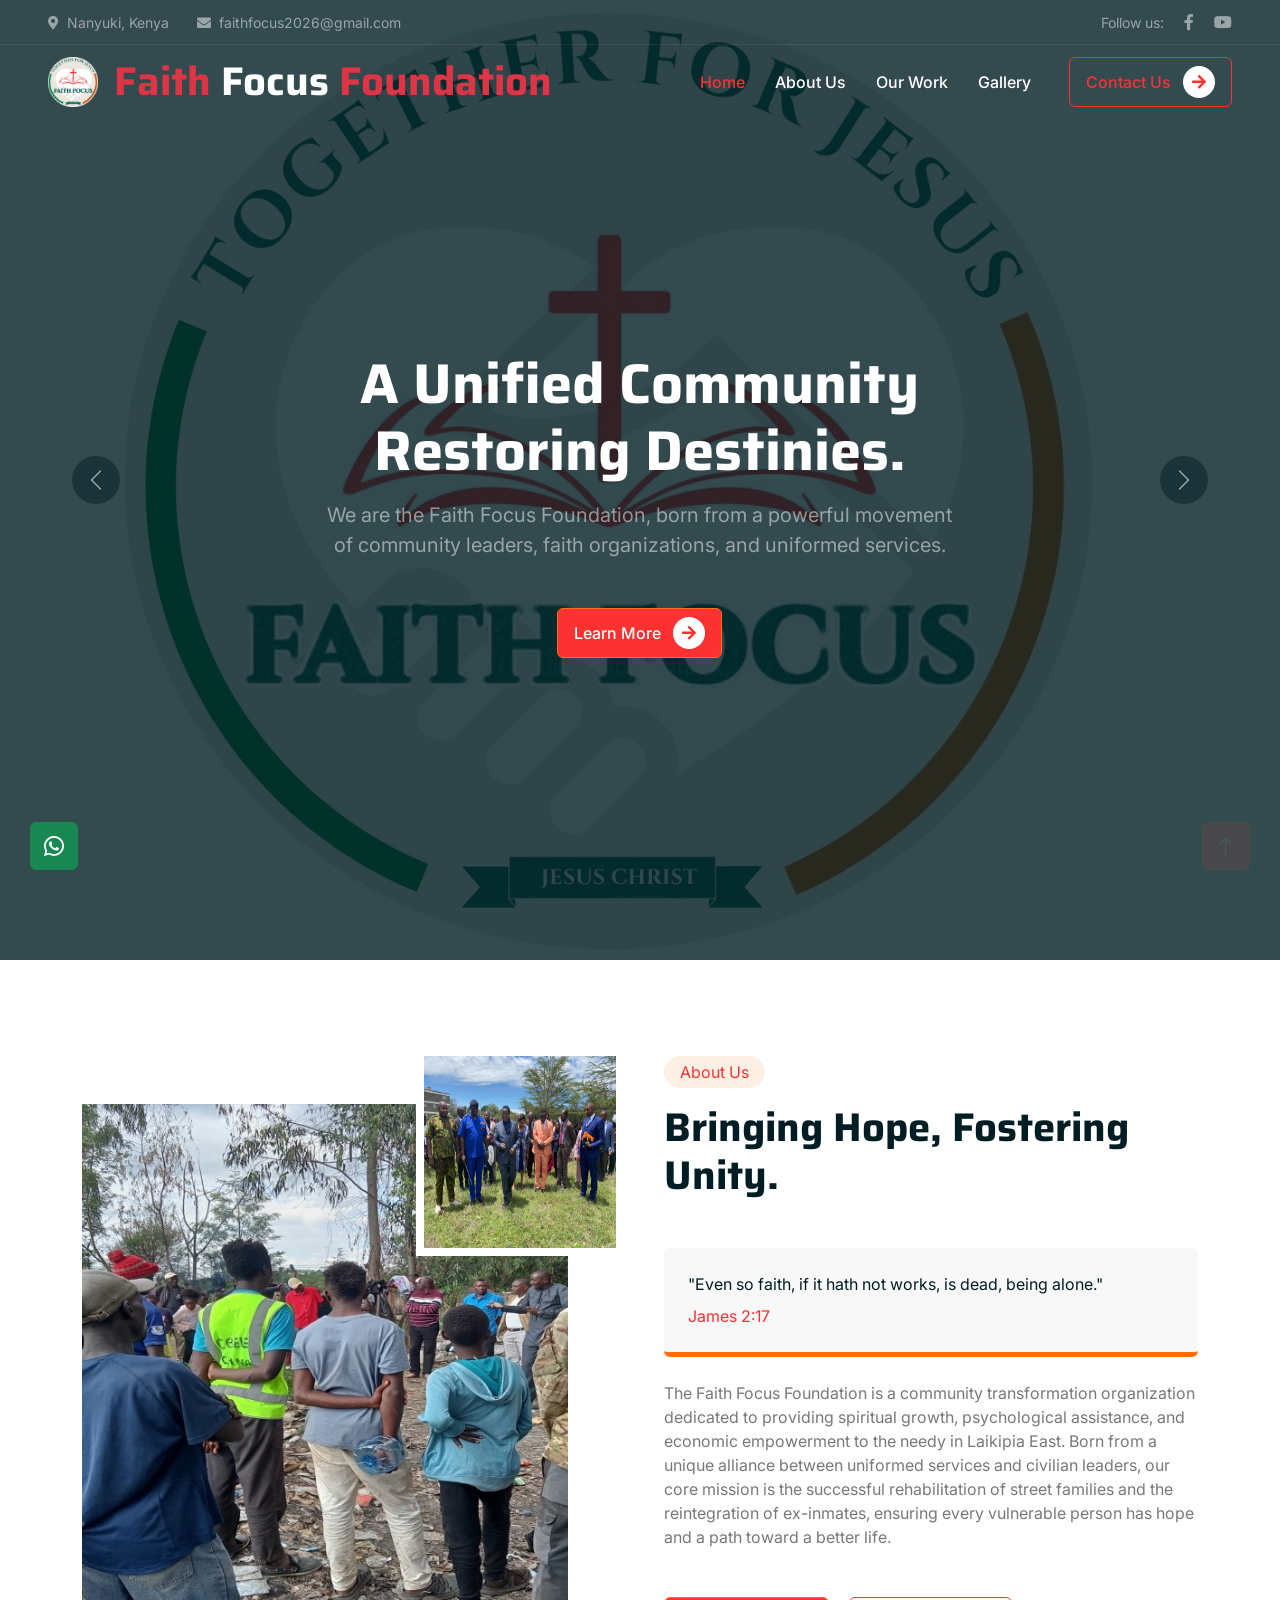
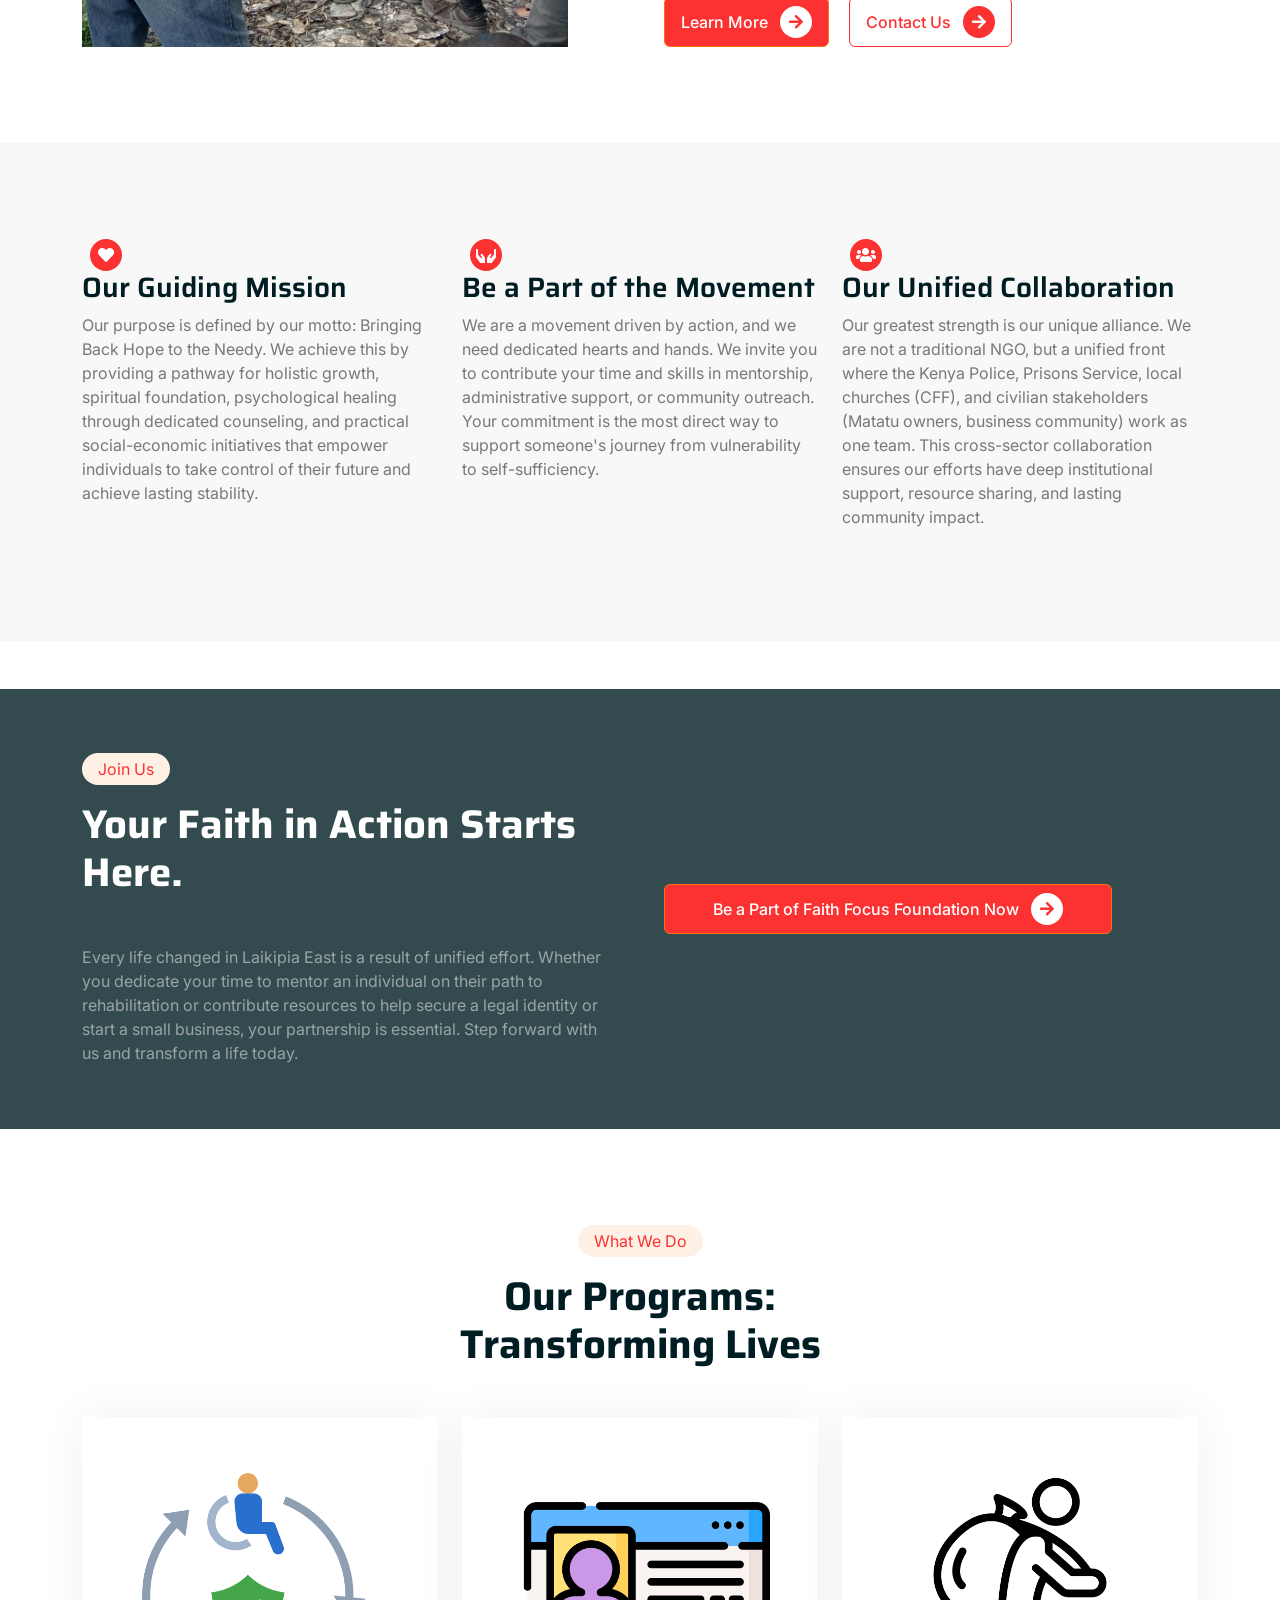
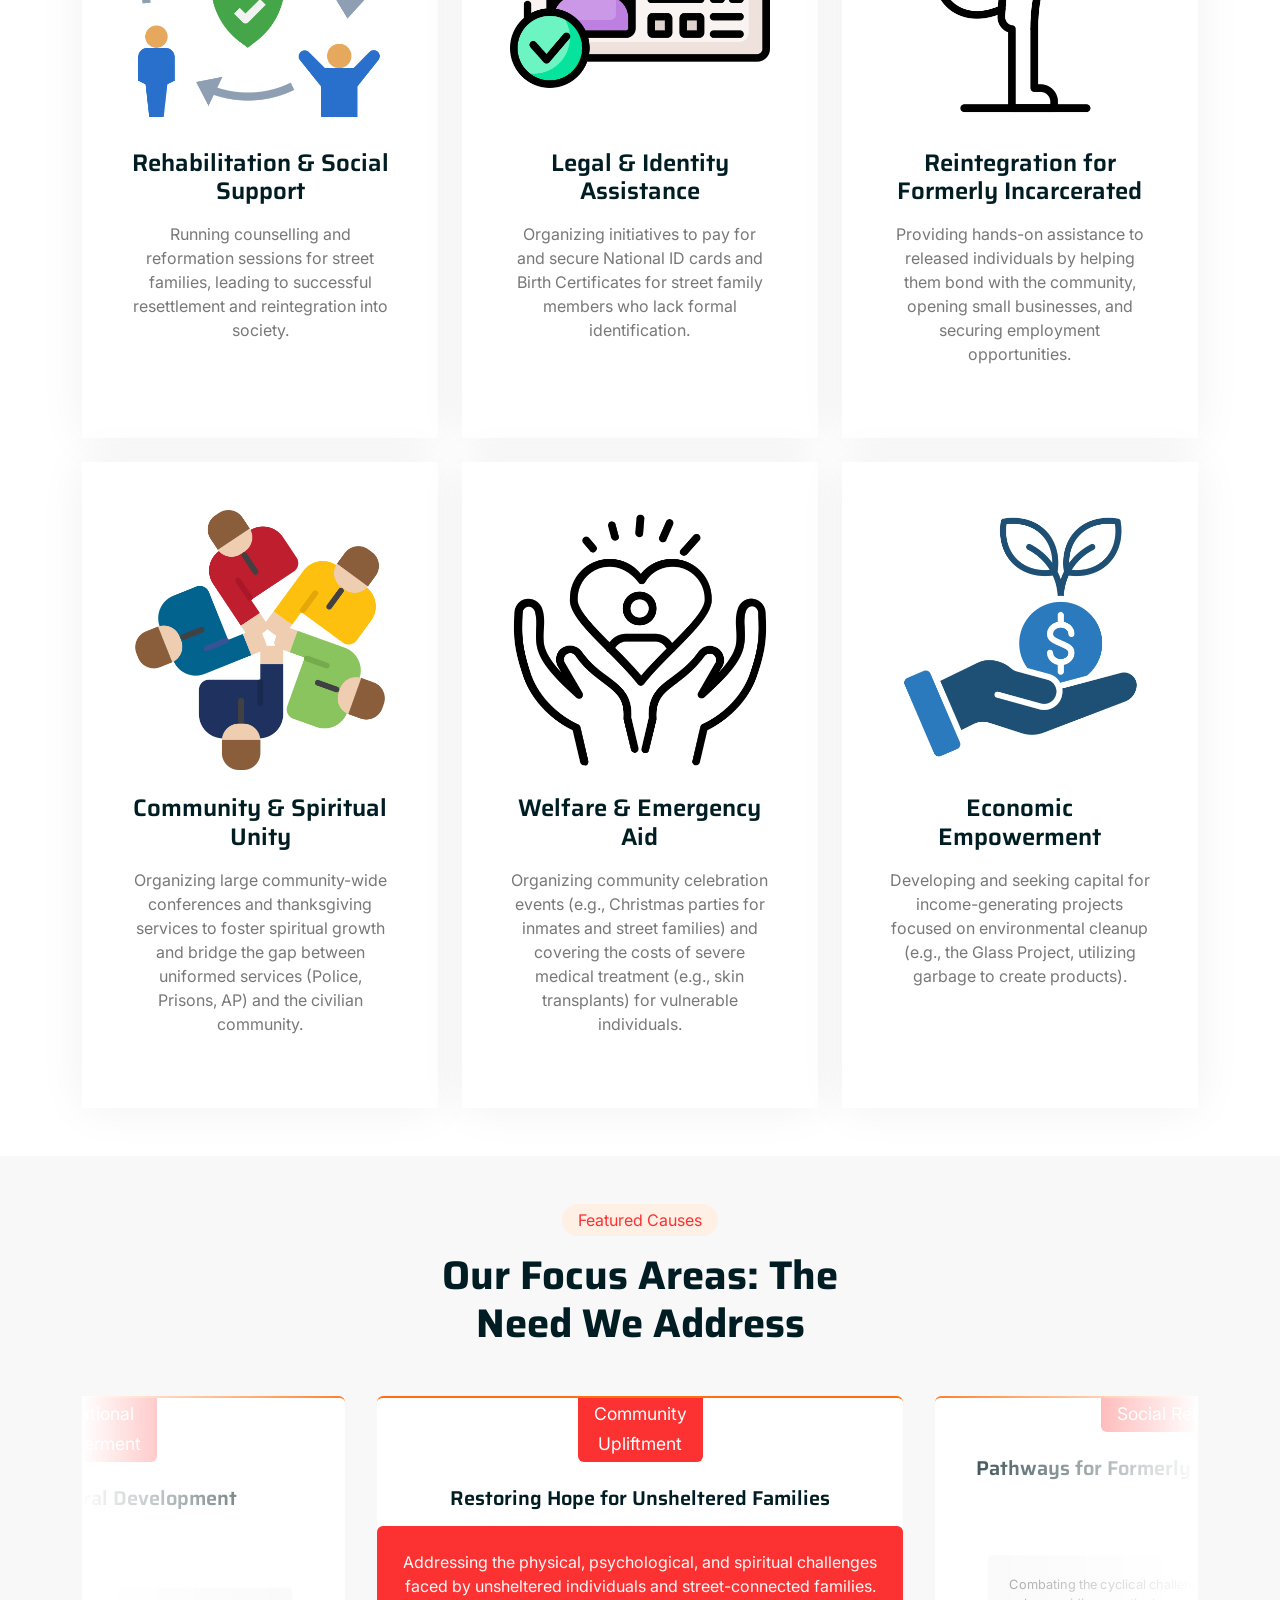
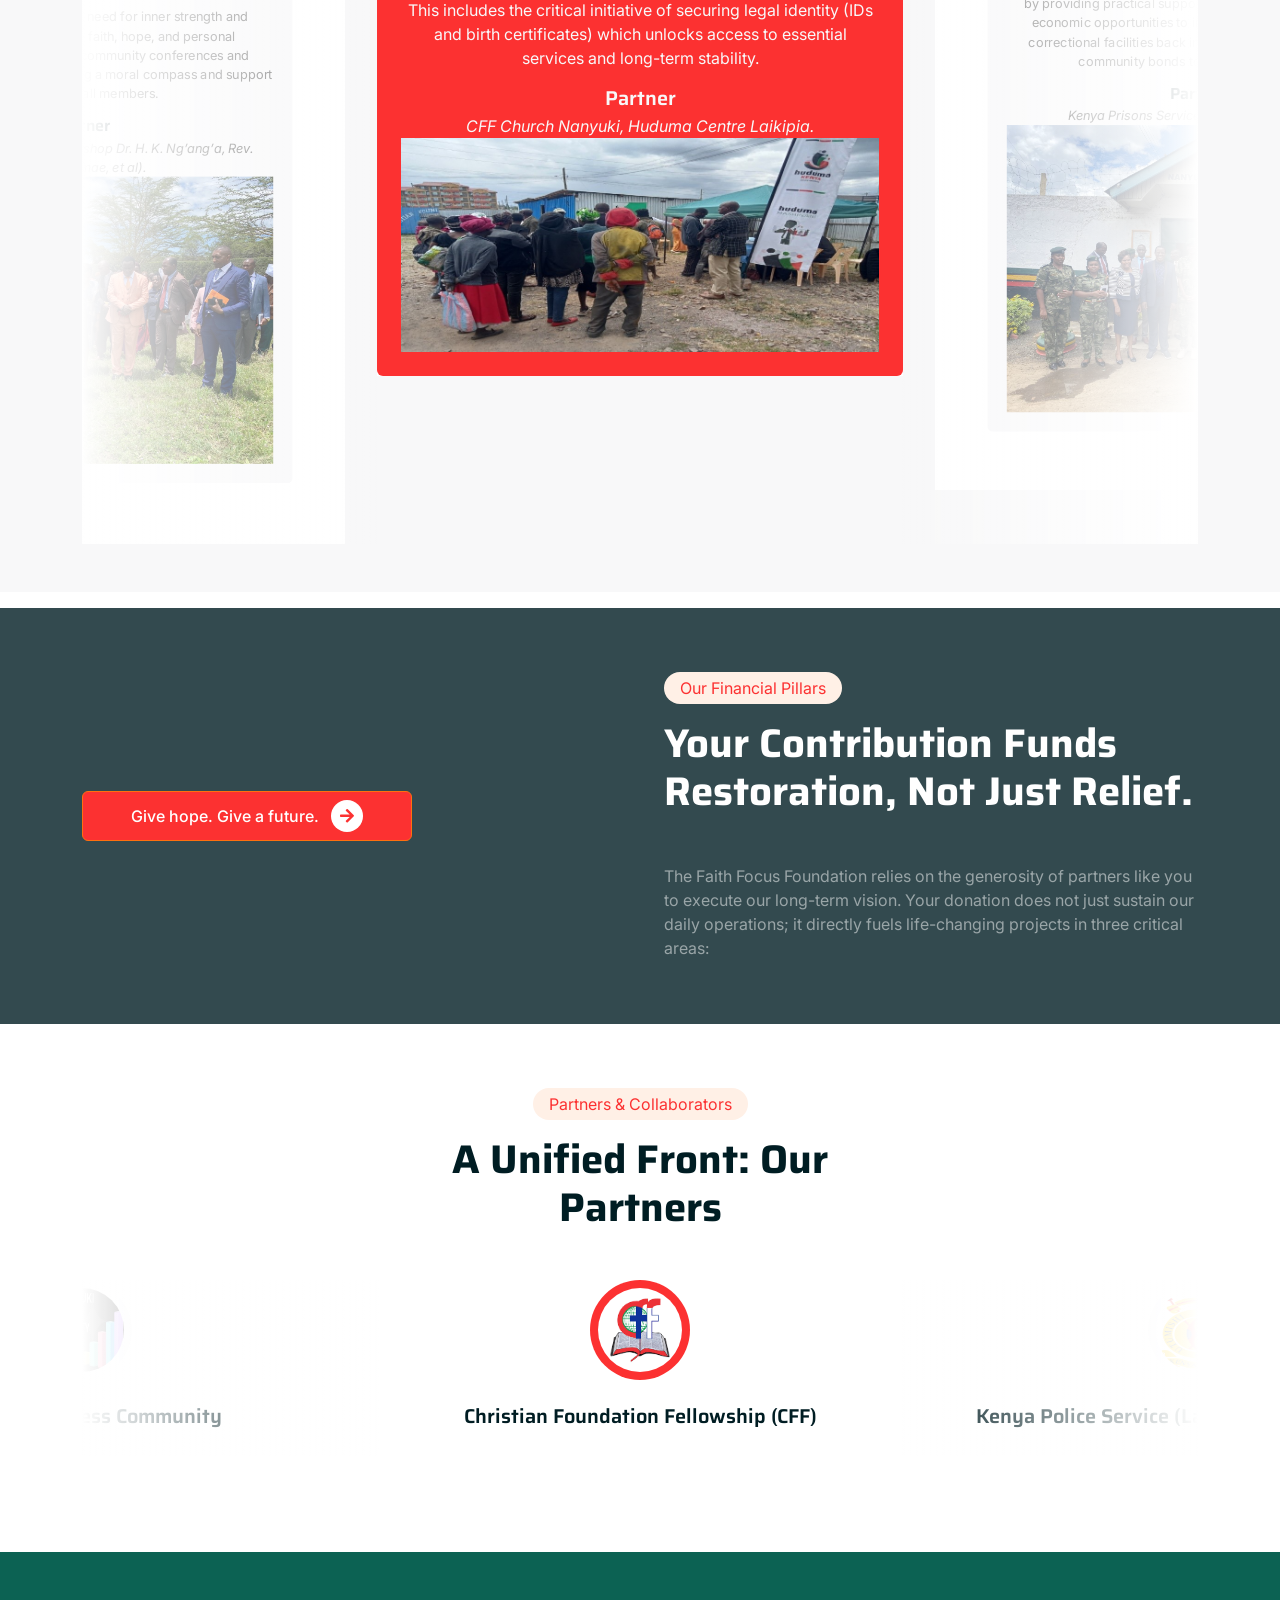
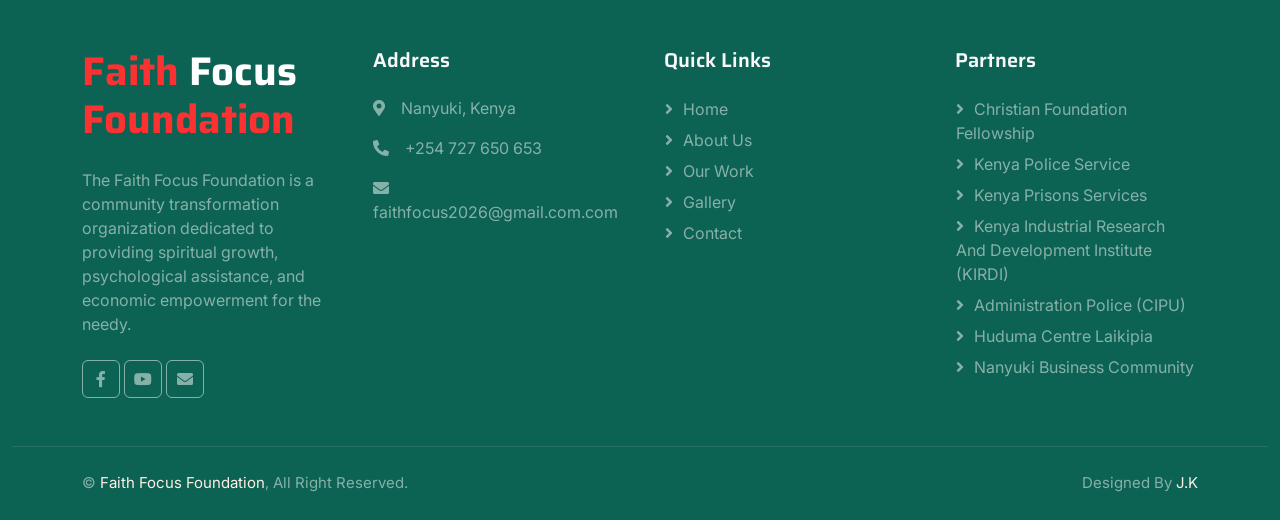
==== commit f17a31ce: "feat: adding a whatsapp feature. adding a custom logo in the navbar." ====
--- a/index.html
+++ b/index.html
@@ -5,8 +5,14 @@
     <meta charset="utf-8">
     <title>Faith Focus Foundation</title>
     <meta content="width=device-width, initial-scale=1.0" name="viewport">
-    <meta content="" name="keywords">
-    <meta content="" name="description">
+    
+    <meta name="description" content="Faith Focus Foundation is a Kenyan-based NGO dedicated to empowering youth through education and community support. Join us in making a difference today.">
+    
+    <meta name="keywords" content="Faith Focus Foundation, Kenya, NGO, youth empowerment, education, community support, non-profit organization, charitable foundation, social impact, volunteer opportunities, donate, community development">
+    
+    <meta property="og:title" content="Faith Focus Foundation">
+    <meta property="og:image" content="https://www.yourdomain.com/img/social-preview.jpg">
+    <meta property="og:url" content="https://www.yourdomain.com">
     
     <!-- Favicon -->
     <link href="img/Pasted image.png" rel="icon">
@@ -54,8 +60,9 @@
         </div>
         
         <nav class="navbar navbar-expand-lg navbar-dark py-lg-0 px-lg-5 wow fadeIn" data-wow-delay="0.1s">
-            <a href="index.html" class="navbar-brand ms-4 ms-lg-0">
-                <!-- <img class="img-fluid rounded-circle" src="img/cropped_circle_image.png" style="width: 70px; height: 70px;"> -->
+            <a href="index.html" class="navbar-brand ms-4 ms-lg-0 d-flex align-items-center">
+                <img src="img/cropped_circle_image.png" alt="Faith Focus Foundation Official Logo" style="height: 50px;" class="me-3">
+                
                 <h1 class="fw-bold text-danger m-0">Faith <span class="text-white">Focus</span> Foundation</h1>
             </a>
             <button type="button" class="navbar-toggler me-4" data-bs-toggle="collapse" data-bs-target="#navbarCollapse">
@@ -86,10 +93,10 @@
                         </div>
                     </a>
                 </div>            
-                <img class="img-fluid rounded-circle mx-2" src="img/cropped_circle_image.png" style="width: 50px; height: 50px;">
             </div>
         </nav>
     </div>
+    
     <!-- Navbar End -->
     
     
@@ -103,8 +110,8 @@
                         <div class="container">
                             <div class="row justify-content-center">
                                 <div class="col-lg-7 pt-5">
-                                    <h1 class="display-4 text-white mb-3 animated slideInDown">Faith in Action: A Unified Community Restoring Destinies.</h1>
-                                    <p class="fs-5 text-white-50 mb-5 animated slideInDown">We are the Faith Focus Foundation, born from a powerful movement of community leaders, faith organizations, and uniformed services. We are united in our mission to bring hope, healing, and sustainable economic pathways to the most vulnerable in Laikipia East.</p>
+                                    <h1 class="display-4 text-white mb-3 animated slideInDown">A Unified Community Restoring Destinies.</h1>
+                                    <p class="fs-5 text-white-50 mb-5 animated slideInDown">We are the Faith Focus Foundation, born from a powerful movement of community leaders, faith organizations, and uniformed services. </p>
                                     <a class="btn btn-primary py-2 px-3 animated slideInDown" href="about.html">
                                         Learn More
                                         <div class="d-inline-flex btn-sm-square bg-white text-primary rounded-circle ms-2">
@@ -130,7 +137,7 @@
                             <div class="row justify-content-center">
                                 <div class="col-lg-7 pt-5">
                                     <h1 class="display-4 text-white mb-3 animated slideInDown"> A Community United: Every Hand Lifts a Life.</h1>
-                                    <p class="fs-5 text-white-50 mb-5 animated slideInDown">The Faith Focus Foundation embodies the spirit of local solidarity. We bring together diverse groups from business owners to law enforcement—in a shared mission to serve, counsel, and empower our most vulnerable neighbors. We are stronger together.
+                                    <p class="fs-5 text-white-50 mb-5 animated slideInDown">The Faith Focus Foundation embodies the spirit of local solidarity. We bring together diverse groups from business owners to law enforcement in a shared mission to serve, counsel, and empower our most vulnerable neighbors. We are stronger together.
                                         
                                     </p>
                                     <a class="btn btn-primary py-2 px-3 animated slideInDown" href="about.html">
@@ -156,8 +163,8 @@
                         <div class="container">
                             <div class="row justify-content-center">
                                 <div class="col-lg-7 pt-5">
-                                    <h1 class="display-4 text-white mb-3 animated slideInDown">Transforming Lives: Spreading Hope Through Faith and Works.</h1>
-                                    <p class="fs-5 text-white-50 mb-5 animated slideInDown"> Driven by our faith in the Gospel, our ministry is expressed through tangible action. Whether it is a community conference or covering the cost of life-saving medical care, we are committed to living out our spiritual mandate by restoring dignity and spreading the message of hope and eternal worth.</p>
+                                    <h1 class="display-4 text-white mb-3 animated slideInDown">Spreading Hope Through Faith and Works.</h1>
+                                    <p class="fs-5 text-white-50 mb-5 animated slideInDown"> Our ministry is expressed through tangible action. Whether it is a community conference or covering the cost of life-saving medical care, we are committed to living out our spiritual mandate by restoring dignity and spreading the message of hope and eternal worth.</p>
                                     <a class="btn btn-primary py-2 px-3 animated slideInDown" href="about.html">
                                         Learn More
                                         <div class="d-inline-flex btn-sm-square bg-white text-primary rounded-circle ms-2">
@@ -740,6 +747,8 @@
 </div>
 <!-- Footer End -->
 
+<!-- whatsapp button -->
+<a href="https://wa.me/254727650653?text=Hello%20Faith%20Focus%20Foundation,%20I%20would%20like%20to%20enquire%20about..." target="_blank" class="btn btn-lg btn-success btn-lg-square whatapp-button"><i class="bi bi-whatsapp"></i></a>
 
 <!-- Back to Top -->
 <a href="#" class="btn btn-lg btn-primary btn-lg-square back-to-top"><i class="bi bi-arrow-up"></i></a>
--- a/css/style.css
+++ b/css/style.css
@@ -4,6 +4,14 @@
     --secondary: #FFF0E6;
     --light: #F8F8F9;
     --dark: #001D23;
+}
+
+.whatapp-button {
+    position: fixed;
+    display: none;
+    left: 30px;
+    bottom: 30px;
+    z-index: 99;
 }
 
 .back-to-top {
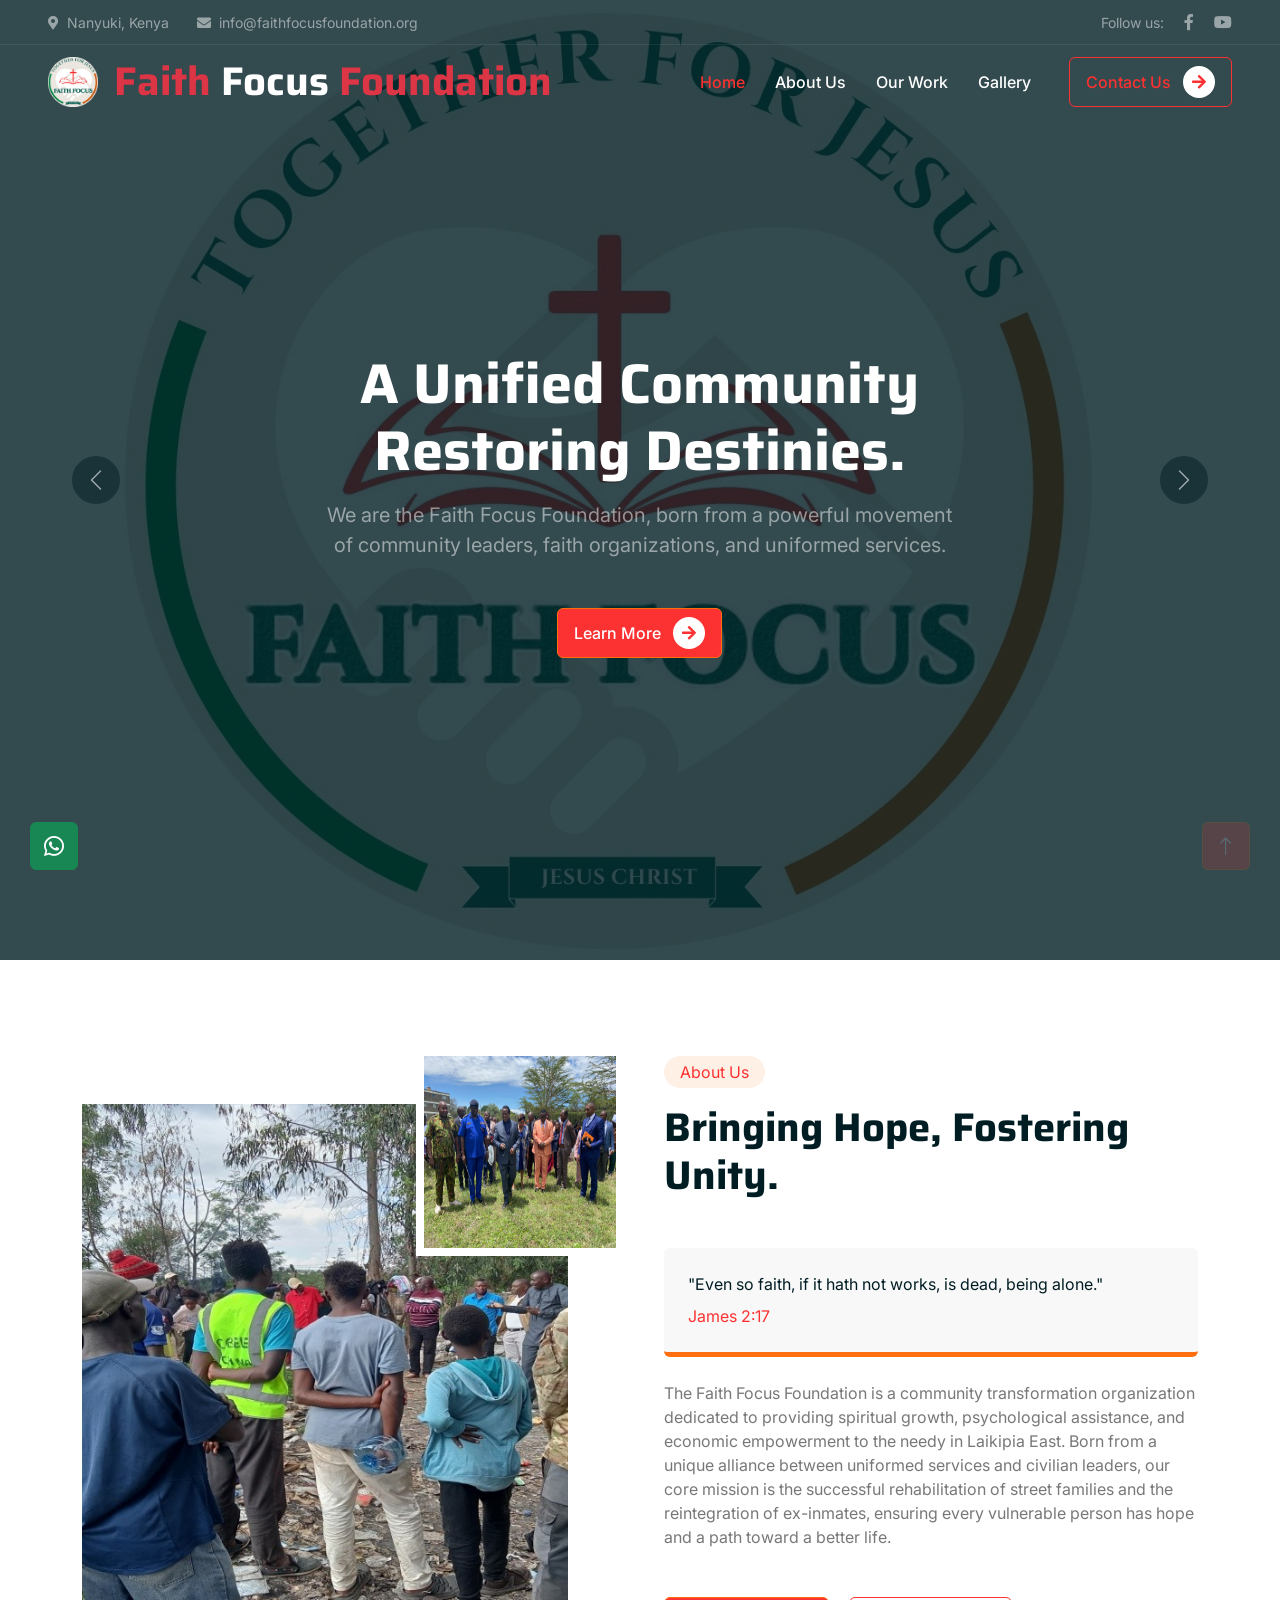
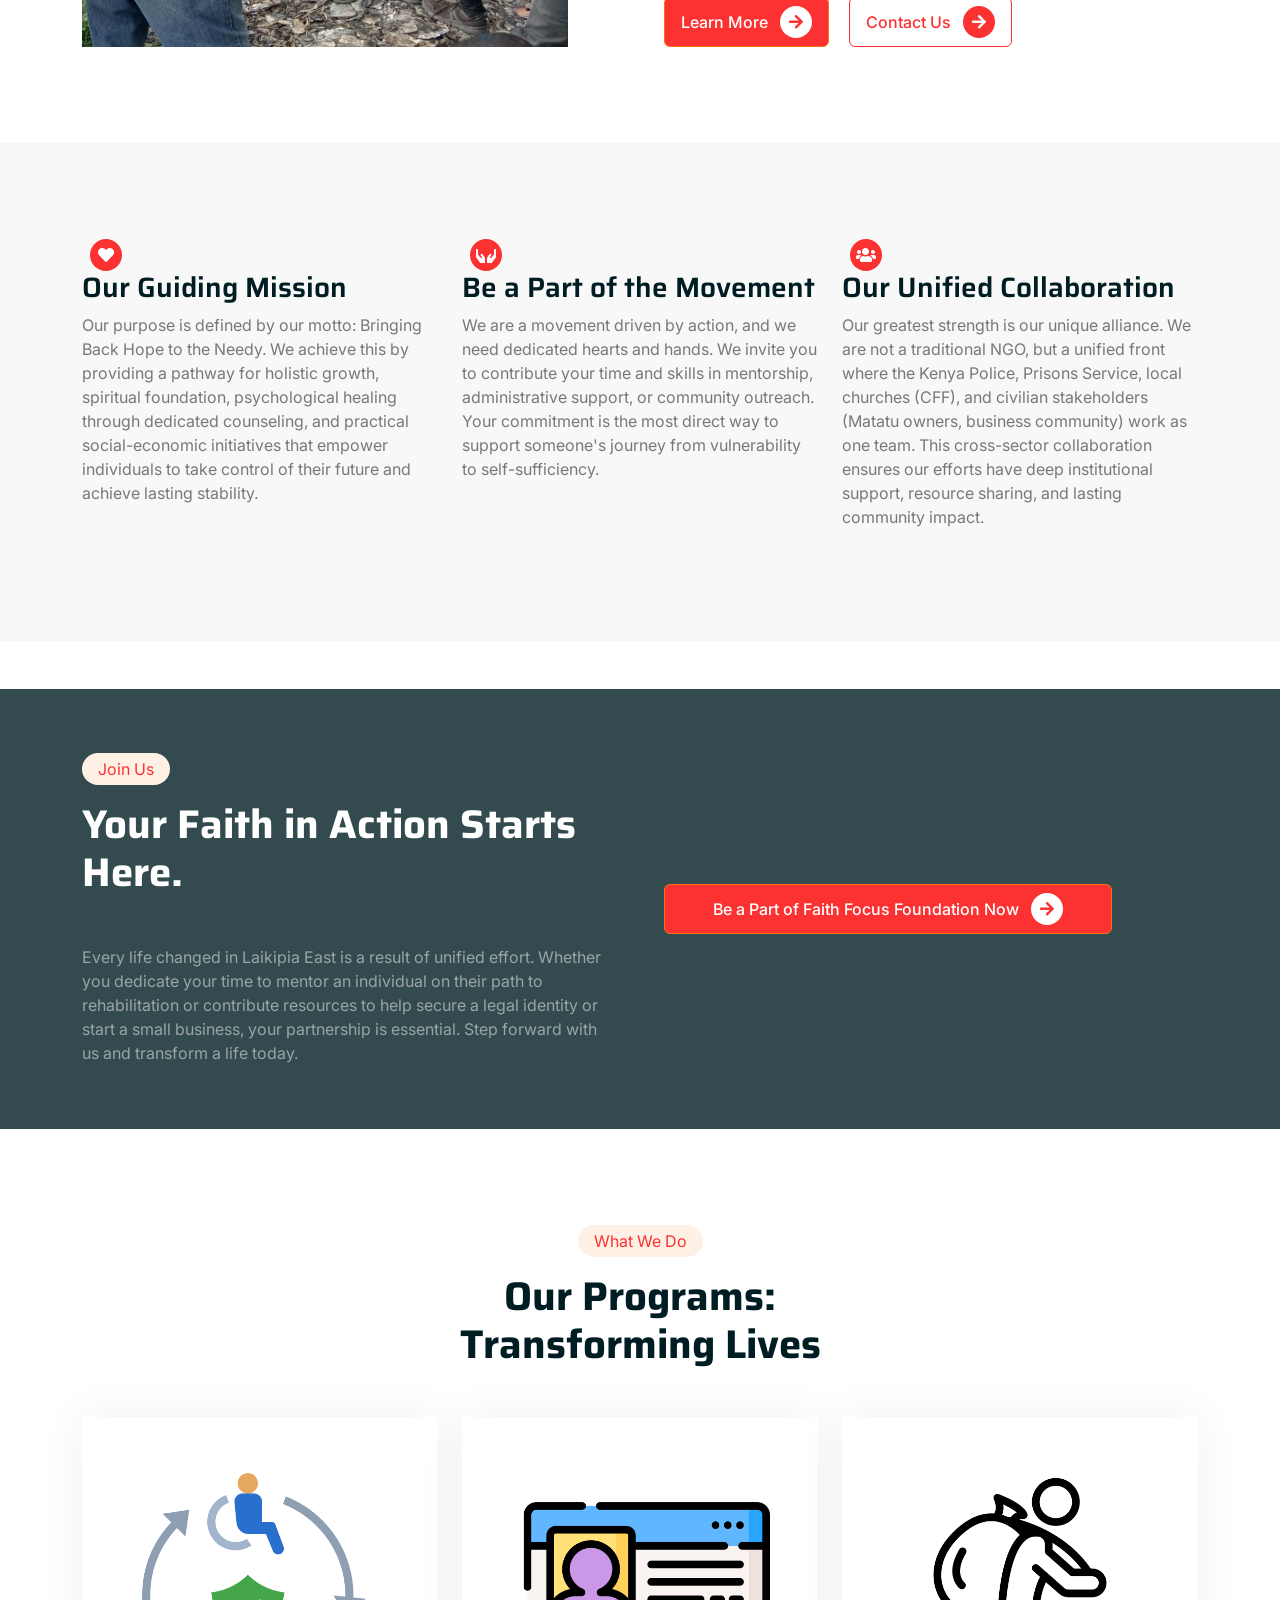
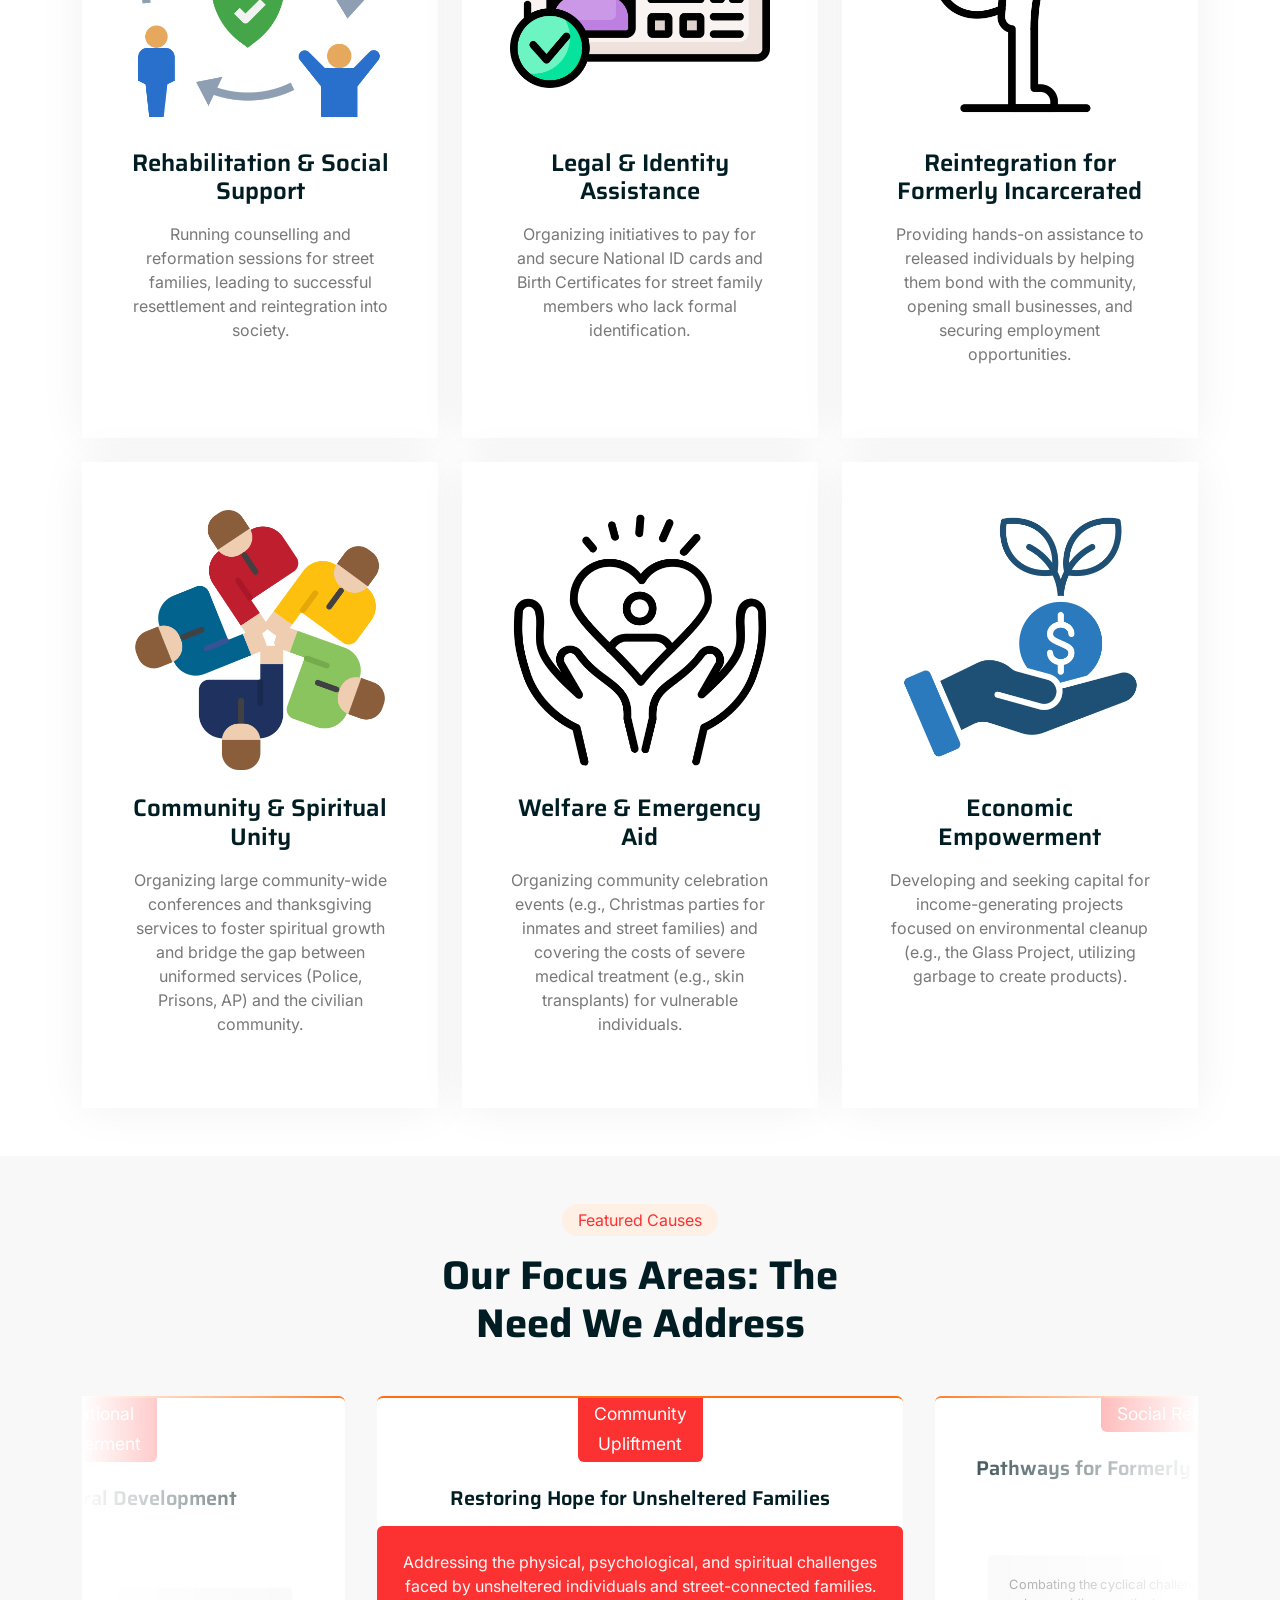
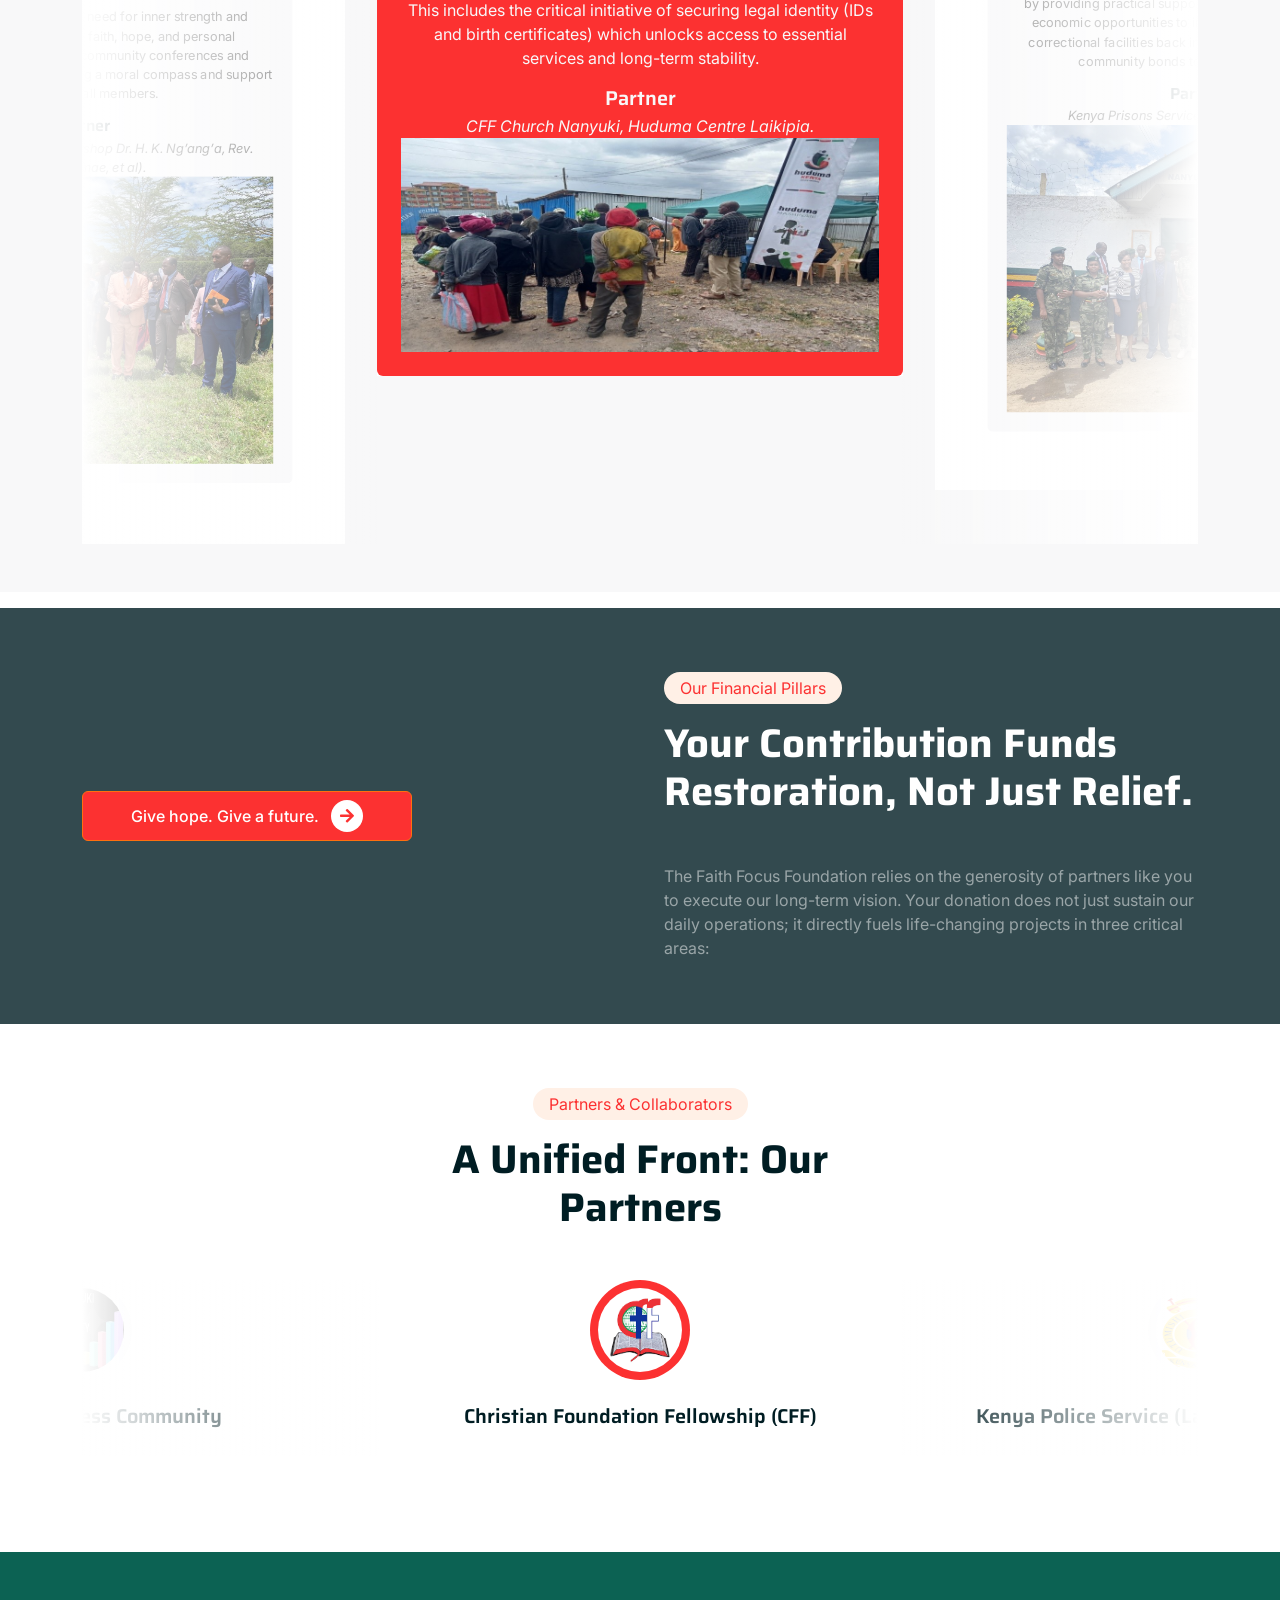
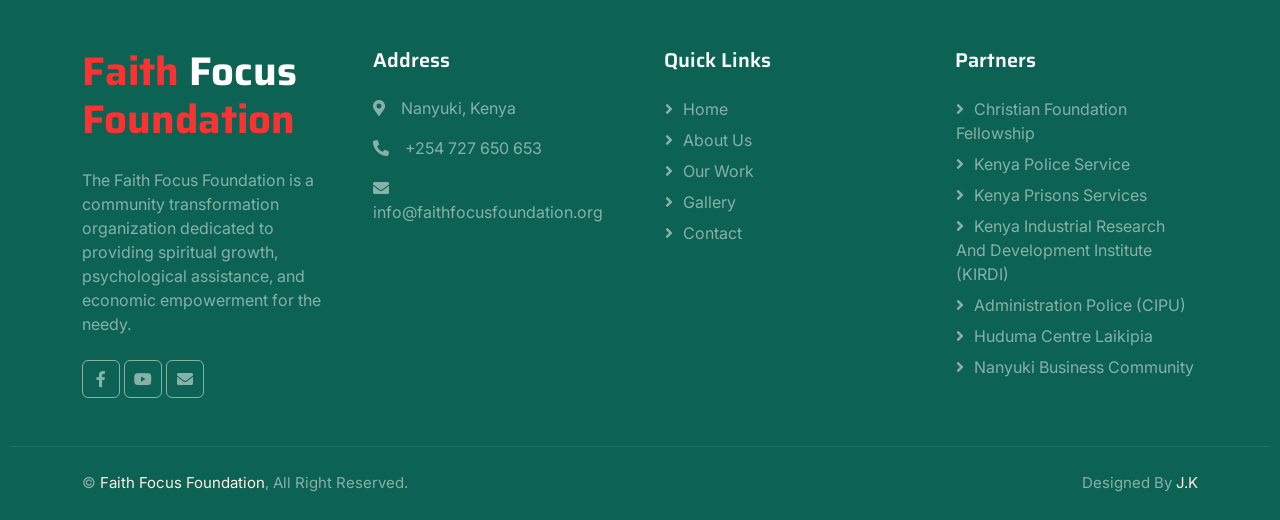
==== commit fc7057ed: "feat: adding a sitemap page. updating the domain email." ====
--- a/index.html
+++ b/index.html
@@ -50,7 +50,7 @@
         <div class="top-bar text-white-50 row gx-0 align-items-center d-none d-lg-flex">
             <div class="col-lg-6 px-5 text-start">
                 <small><i class="fa fa-map-marker-alt me-2"></i>Nanyuki, Kenya</small>
-                <small class="ms-4"><i class="fa fa-envelope me-2"></i>faithfocus2026@gmail.com</small>
+                <small class="ms-4"><i class="fa fa-envelope me-2"></i>info@faithfocusfoundation.org</small>
             </div>
             <div class="col-lg-6 px-5 text-end">
                 <small>Follow us:</small>
@@ -699,14 +699,14 @@
                 <div class="d-flex pt-2">
                     <a class="btn btn-square me-1" href="https://www.facebook.com/cff.nanyuki/"><i class="fab fa-facebook-f"></i></a>
                     <a class="btn btn-square me-1" href="https://www.youtube.com/@cffnanyukitownchurch"><i class="fab fa-youtube"></i></a>
-                    <a class="btn btn-square me-1" href="mailto:faithfocus2026@gmail.com"><i class="fa fa-envelope"></i></a>
+                    <a class="btn btn-square me-1" href="mailto:info@faithfocusfoundation.org"><i class="fa fa-envelope"></i></a>
                 </div>
             </div>
             <div class="col-lg-3 col-md-6">
                 <h5 class="text-light mb-4">Address</h5>
                 <p><i class="fa fa-map-marker-alt me-3"></i>Nanyuki, Kenya</p>
                 <p><i class="fa fa-phone-alt me-3"></i>+254 727 650 653</p>
-                <p><i class="fa fa-envelope me-3"></i>faithfocus2026@gmail.com.com</p>
+                <p><i class="fa fa-envelope me-3"></i>info@faithfocusfoundation.org</p>
             </div>
             <div class="col-lg-3 col-md-6">
                 <h5 class="text-light mb-4">Quick Links</h5>
